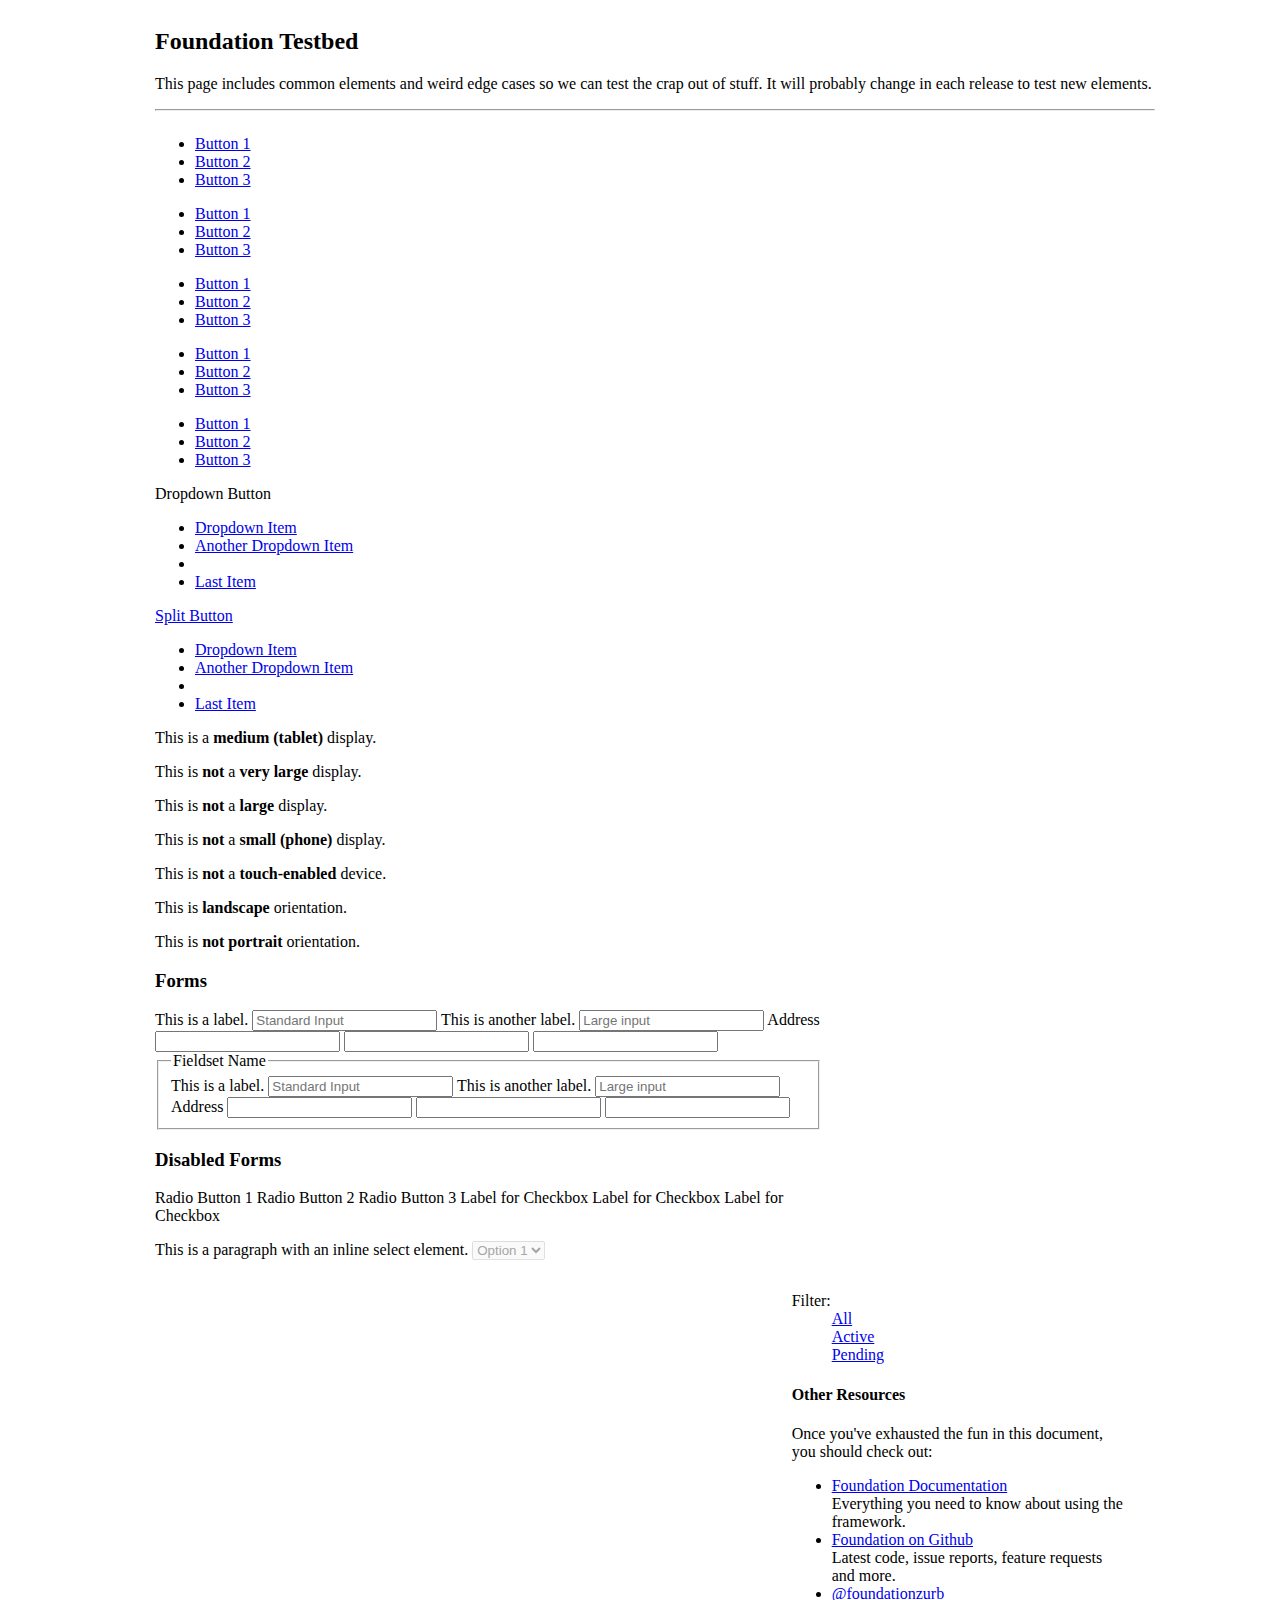
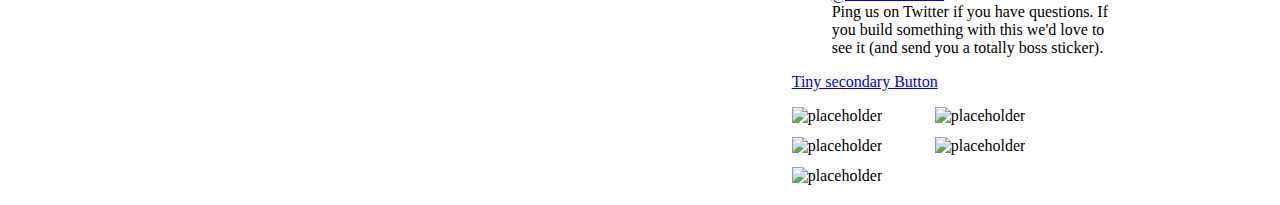
==== test.html @ 693fba08 "Starting on forms rewrite" ====
<!DOCTYPE html>

<!-- paulirish.com/2008/conditional-stylesheets-vs-css-hacks-answer-neither/ -->
<!--[if lt IE 7]> <html class="no-js lt-ie9 lt-ie8 lt-ie7" lang="en"> <![endif]-->
<!--[if IE 7]>    <html class="no-js lt-ie9 lt-ie8" lang="en"> <![endif]-->
<!--[if IE 8]>    <html class="no-js lt-ie9" lang="en"> <![endif]-->
<!--[if gt IE 8]><!--> <html class="no-js" lang="en"> <!--<![endif]-->
<head>
	<meta charset="utf-8" />

	<!-- Set the viewport width to device width for mobile -->
	<meta name="viewport" content="width=device-width" />

	<title>Welcome to Foundation Testing</title>
  
	<!-- Included CSS Files -->
	<!-- Combine and Compress These CSS Files -->
	<link rel="stylesheet" href="css/normalize.css">
	<link rel="stylesheet" href="css/globals.css">
	<link rel="stylesheet" href="css/typography.css">
	<link rel="stylesheet" href="css/grid.css">
	<link rel="stylesheet" href="css/ui.css">
	<link rel="stylesheet" href="css/buttons.css">
	<link rel="stylesheet" href="css/tabs.css">
	<link rel="stylesheet" href="css/navbar.css">
	<link rel="stylesheet" href="css/forms.css">
	<link rel="stylesheet" href="css/orbit.css">
	<link rel="stylesheet" href="css/reveal.css">
	<link rel="stylesheet" href="css/mobile.css">
	<!-- End Combine and Compress These CSS Files -->
	<link rel="stylesheet" href="css/app.css">

	<!--[if lt IE 9]>
		<link rel="stylesheet" href="css/ie.css">
	<![endif]-->

	<script src="js/modernizr.foundation.js"></script>

	<!-- IE Fix for HTML5 Tags -->
	<!--[if lt IE 9]>
		<script src="http://html5shiv.googlecode.com/svn/trunk/html5.js"></script>
	<![endif]-->

	<style type="text/css">
		
		.display-grid .row { background: #eee; margin-bottom: 8px; }
		.display-grid .column, .display-grid .columns { background: #ddd; }
				
	</style>

</head>
<body>

	<!-- container -->
	<div class="container">
	
		<div class="row">
			<div class="twelve columns">
				<h2>Foundation Testbed</h2>
				<p>This page includes common elements and weird edge cases so we can test the crap out of stuff. It will probably change in each release to test new elements.</p>
				<hr />
			</div>
		</div>

		<div class="row">
			<div class="eight columns">
			   
			   <div class="button-bar">
  			  <ul class="button-group">
  			    <li><a href="#" class="secondary button">Button 1</a></li>
  			    <li><a href="#" class="secondary button">Button 2</a></li>
  			    <li><a href="#" class="secondary button">Button 3</a></li>
  			  </ul>

  			  <ul class="button-group">
  			    <li><a href="#" class="secondary button">Button 1</a></li>
  			    <li><a href="#" class="secondary button">Button 2</a></li>
  			    <li><a href="#" class="secondary button">Button 3</a></li>
  			  </ul>
			  </div>
			  
			  <ul class="button-group radius">
			    <li><a href="#" class="button radius">Button 1</a></li>
			    <li><a href="#" class="button radius">Button 2</a></li>
			    <li><a href="#" class="button radius">Button 3</a></li>
			  </ul>
			  
			  <ul class="button-group rounded">
			    <li><a href="#" class="button radius">Button 1</a></li>
			    <li><a href="#" class="button radius">Button 2</a></li>
			    <li><a href="#" class="button radius">Button 3</a></li>
			  </ul>
			  
			  <ul class="button-group even three-up">
			    <li><a href="#" class="small button">Button 1</a></li>
			    <li><a href="#" class="small button">Button 2</a></li>
			    <li><a href="#" class="small button">Button 3</a></li>
			  </ul>
			  
        <div href="#" class="large button dropdown">
  			  Dropdown Button
  			  <span></span>
  			  <ul>
  			    <li><a href="#">Dropdown Item</a></li>
  			    <li><a href="#">Another Dropdown Item</a></li>
  			    <li class="divider"></li>
  			    <li><a href="#">Last Item</a></li>
          </ul>
        </div>
        
        <div href="#" class="large alert button split dropdown">
  			  <a href="#">Split Button</a>
  			  <span></span>
  			  <ul>
  			    <li><a href="#">Dropdown Item</a></li>
  			    <li><a href="#">Another Dropdown Item</a></li>
  			    <li class="divider"></li>
  			    <li><a href="#">Last Item</a></li>
          </ul>
        </div>
			
				<p class="show-for-xlarge">This is a <strong>very large</strong> display.</p>
				<p class="show-for-large">This is a <strong>large</strong> display.</p>
				<p class="show-for-medium">This is a <strong>medium (tablet)</strong> display.</p>
				<p class="show-for-small">This is a <strong>small (phone)</strong> display.</p>
				
				<p class="hide-for-xlarge">This is <strong>not</strong> a <strong>very large</strong> display.</p>
				<p class="hide-for-large">This is <strong>not</strong> a <strong>large</strong> display.</p>
				<p class="hide-for-medium">This is <strong>not</strong> a <strong>medium (tablet)</strong> display.</p>
				<p class="hide-for-small">This is <strong>not</strong> a <strong>small (phone)</strong> display.</p>
				
				<p class="hide-for-touch">This is <strong>not</strong> a <strong>touch-enabled</strong> device.</p>
				<p class="show-for-touch">This is a <strong>touch-enabled</strong> device.</p>
				
				<p class="show-for-landscape">This is <strong>landscape</strong> orientation.</p>
				<p class="hide-for-landscape">This is <strong>not landscape</strong> orientation.</p>
				
				<p class="show-for-portrait">This is <strong>portrait</strong> orientation.</p>
				<p class="hide-for-portrait">This is <strong>not portrait</strong> orientation.</p>
			
				<h3>Forms</h3>
				
				<form>
				  <label>This is a label.</label>
				  <input type="text" placeholder="Standard Input" />
				  
				  <label>This is another label.</label>
				  <input type="text" class="large" placeholder="Large input" />
				  
				  <label>Address</label>
				  <input type="text" class="large" />
				  <input type="text" class="inline medium" /> <input type="text" class="inline small" />
				  
				  <fieldset>
				    
				    <legend>Fieldset Name</legend>
				    
				    <label>This is a label.</label>
  				  <input type="text" placeholder="Standard Input" />
  				  
  				  <label>This is another label.</label>
  				  <input type="text" class="large" placeholder="Large input" />
  				  
  				  <label>Address</label>
  				  <input type="text" class="large" />
  				  <input type="text" class="inline medium" /> <input type="text" class="inline small" />
				    
				  </fieldset>
				
				</form>
				
								
				<h3>Disabled Forms</h3>
				<form class="custom">
										
  				<label for="radio1"><input name="radio1" type="radio" id="radio1" style="display: none; "> Radio Button 1</label>
  				<label for="radio2"><input name="radio1" type="radio" id="radio2" style="display: none; "> Radio Button 2</label>
  				<label for="radio3"><input name="radio1" disabled="DISABLED" type="radio" id="radio3" style="display: none; "> Radio Button 3</label>
  				
					<label for="checkbox1"><input type="checkbox" id="checkbox1" style="display: none; "> Label for Checkbox</label>
					<label for="checkbox2"><input type="checkbox" id="checkbox2" checked="" style="display: none; "> Label for Checkbox</label>
					<label for="checkbox3"><input type="checkbox" disabled="DISABLED" checked="" id="checkbox3" style="display: none; "> Label for Checkbox</label>
					
					<p>This is a paragraph with an inline select element.
						<select disabled="DISABLED">
							<option>Option 1</option>
							<option>Option 2</option>
							<option>Option 3</option>
							<option>Option 4</option>
							<option>Option 5</option>
							<option>Option 6</option>
						</select>
					</p>
				</form>

			</div>

			<div class="four columns">			
				<dl class="sub-nav">
					<dt>Filter:</dt>
					<dd class="active"><a href="#">All</a></dd>
					<dd><a href="#">Active</a></dd>
					<dd><a href="#">Pending</a></dd>
				</dl>

				<h4>Other Resources</h4>
				<p>Once you've exhausted the fun in this document, you should check out:</p>
				<ul class="disc">
					<li><a href="http://foundation.zurb.com/docs">Foundation Documentation</a><br />Everything you need to know about using the framework.</li>
					<li><a href="http://github.com/zurb/foundation">Foundation on Github</a><br />Latest code, issue reports, feature requests and more.</li>
					<li><a href="http://twitter.com/foundationzurb">@foundationzurb</a><br />Ping us on Twitter if you have questions. If you build something with this we'd love to see it (and send you a totally boss sticker).</li>
				</ul>
				
				<p><a href="#" class="tiny secondary button">Tiny secondary Button</a></p>
				
				<ul class="block-grid three-up">
				  <li><img src="http://placehold.it/400x300" alt="placeholder" /></li>
				  <li><img src="http://placehold.it/400x300" alt="placeholder" /></li>
				  <li><img src="http://placehold.it/400x300" alt="placeholder" /></li>
				  <li><img src="http://placehold.it/400x300" alt="placeholder" /></li>
				  <li><img src="http://placehold.it/400x300" alt="placeholder" /></li>
				</ul>
			</div>
		</div>

	</div>
	<!-- container -->
	
	<div id="testModal" class="reveal-modal">
	     <h2>Awesome. I have it.</h2>
	     <p class="lead">Your couch.  It's mine.</p>
	     <form class="nice custom">
			<label>Custom Form Label</label>
			<input type="text" class="input-text expand" placeholder="input.input-text.expand" />
			
			<p>This is a paragraph with an inline select element.
				<select>
					<option>Option 1</option>
					<option>Option 2</option>
					<option>Option 3</option>
					<option>Option 4</option>
					<option>Option 5</option>
					<option>Option 6</option>
					<option>Option 7</option>
				</select>
			</p>
			
			<input type="submit" class="nice primary button" value="Submit Input" />
		</form>
	     <a class="close-reveal-modal">&#215;</a>
	</div>




	<!-- Included JS Files -->
	<script src="js/jquery.min.js"></script>
	<!-- Combine and Compress These JS Files -->
	<script src="js/jquery.reveal.js"></script>
	<script src="js/jquery.orbit-1.4.0.js"></script>
	<script src="js/jquery.customforms.js"></script>
	<script src="js/jquery.placeholder.min.js"></script>
	<script src="js/jquery.tooltips.js"></script>
	<!-- End Combine and Compress These JS Files -->
	<script src="js/app.js"></script>
	
	<script>
	  $('#testModal').bind('reveal:open reveal:opened reveal:close reveal:closed', function (event) {
	    console.log(event);
	  });
	  
	  $('#fireReveal').click(function (event) {
	    event.preventDefault();
	    $('#testModal').reveal();
	  });
	  
	  $('#fireRevealFade').click(function (event) {
	    event.preventDefault();
	    $('#testModal').reveal({animation: 'fade'});
	  });
	  
	  $('#fireRevealNone').click(function (event) {
	    event.preventDefault();
	    $('#testModal').reveal({animation: 'none'});
	  });
	</script>
</body>
</html>
---- css/grid.css ----
@charset "UTF-8";
/* Foundation 3, artfully masterminded by ZURB Core grid.css - Twelve column responsive grid
 Requires: boxsizing.htc for IE7 support
*/
.row { width: 1000px; max-width: 100%; min-width: 768px; margin: 0 auto; }
.row .row { width: auto; max-width: none; min-width: 0; margin: 0 -15px; }

.column, .columns { float: left; min-height: 1px; padding: 0 15px; position: relative; }

[class*="column"] + [class*="column"]:last-child { float: right; }

[class*="column"] + [class*="column"].end { float: left; }

.row .one { width: 8.333%; }

.row .two { width: 16.667%; }

.row .three { width: 25%; }

.row .four { width: 33.333%; }

.row .five { width: 41.667%; }

.row .six { width: 50%; }

.row .seven { width: 58.333%; }

.row .eight { width: 66.667%; }

.row .nine { width: 75%; }

.row .ten { width: 83.333%; }

.row .eleven { width: 91.667%; }

.row .twelve { width: 100%; }

.row .offset-by-one { margin-left: 8.333%; }

.row .offset-by-two { margin-left: 16.667%; }

.row .offset-by-three { margin-left: 25%; }

.row .offset-by-four { margin-left: 33.333%; }

.row .offset-by-five { margin-left: 41.667%; }

.row .offset-by-six { margin-left: 50%; }

.row .offset-by-seven { margin-left: 58.333%; }

.row .offset-by-eight { margin-left: 66.667%; }

.row .offset-by-nine { margin-left: 75%; }

.row .offset-by-ten { margin-left: 83.333%; }

.push-two { left: 16.667%; }

.pull-two { right: 16.667%; }

.push-three { left: 25%; }

.pull-three { right: 25%; }

.push-four { left: 33.333%; }

.pull-four { right: 33.333%; }

.push-five { left: 41.667%; }

.pull-five { right: 41.667%; }

.push-six { left: 50%; }

.pull-six { right: 50%; }

.push-seven { left: 58.333%; }

.pull-seven { right: 58.333%; }

.push-eight { left: 66.667%; }

.pull-eight { right: 66.667%; }

.push-nine { left: 75%; }

.pull-nine { right: 75%; }

.push-ten { left: 83.333%; }

.pull-ten { right: 83.333%; }

.row.centered { float: none; margin: 0 auto; }

img, object, embed { max-width: 100%; height: auto; }

img { -ms-interpolation-mode: bicubic; }

#map_canvas img, .map_canvas img { max-width: none!important; }

/* Nicolas Gallagher's micro clearfix */
.row:before, .row:after, .clearfix:before, .clearfix:after { content: ""; display: table; }

.row:after, .clearfix:after { clear: both; }

.row, .clearfix { zoom: 1; }

/* Mobile */
@media only screen and (max-width: 599px) { body { -webkit-text-size-adjust: none; -ms-text-size-adjust: none; width: 100%; min-width: 0; margin-left: 0; margin-right: 0; padding-left: 0; padding-right: 0; }
  .row { width: auto; min-width: 0; margin-left: 0; margin-right: 0; }
  .column, .columns { width: auto !important; float: none; }
  .column:last-child, .columns:last-child { float: none; }
  [class*="column"] + [class*="column"]:last-child { float: none; }
  .column:before, .columns:before, .column:after, .columns:after { content: ""; display: table; }
  .column:after, .columns:after { clear: both; }
  .no-left-margin { margin-left: 0 !important; }
  .left-auto { left: auto; }
  .right-auto { right: auto; }
  /* Mobile 4-column Grid */
  .row .phone-one, .row .phone-two, .row .phone-three, .row .phone-four { float: left; padding: 0 15px; }
  .row .phone-one:last-child, .row .phone-two:last-child, .row .phone-three:last-child, .row .phone-four:last-child { float: right; }
  .row .phone-one { width: 25% !important; }
  .row .phone-two { width: 50% !important; }
  .row .phone-three { width: 75% !important; }
  .row .phone-four { width: 100% !important; }
  .row .push-one-phone { left: 25%; }
  .row .push-two-phone { left: 50%; }
  .row .push-three-phone { left: 75%; }
  .row .pull-one-phone { right: 25%; }
  .row .pull-two-phone { right: 50%; }
  .row .pull-three-phone { right: 75%; } }
/*  --------------------------------------------------
:: Block grids

These are 2-up, 3-up, 4-up and 5-up ULs, suited
for repeating blocks of content. Add 'mobile' to
them to switch them just like the layout grid
(one item per line) on phones

For IE7/8 compatibility block-grid items need to be
the same height. You can optionally uncomment the
lines below to support arbitrary height, but know
that IE7/8 do not support :nth-child.
-------------------------------------------------- */
.block-grid { display: block; overflow: hidden; padding: 0; }

.block-grid > li { display: block; height: auto; float: left; }

.block-grid.two-up { margin: 0 -15px; }

.block-grid.two-up > li { width: 50%; padding: 0 15px 15px; }

/*  .block-grid.two-up>li:nth-child(2n+1) {clear: left;} */
.block-grid.three-up { margin: 0 -12px; }

.block-grid.three-up > li { width: 33.33%; padding: 0 12px 12px; }

/*  .block-grid.three-up>li:nth-child(3n+1) {clear: left;} */
.block-grid.four-up { margin: 0 -10px; }

.block-grid.four-up > li { width: 25%; padding: 0 10px 10px; }

/*  .block-grid.four-up>li:nth-child(4n+1) {clear: left;} */
.block-grid.five-up { margin: 0 -8px; }

.block-grid.five-up > li { width: 20%; padding: 0 8px 8px; }

/*  .block-grid.five-up>li:nth-child(5n+1) {clear: left;} */
/* Mobile */
@media only screen and (max-width: 599px) { .block-grid.mobile { margin-left: 0; }
  .block-grid.mobile > li { float: none; width: 100%; margin-left: 0; } }
---- css/mobile.css ----
@charset "UTF-8";
/* Foundation 3, artfully masterminded by ZURB Core mobile.css - Styles for mobile devices
 Requires: buttons.css forms.css grid.css tabs.css typography.css ui.css modernizr
*/
/* -------------------------------------------------- :: Typography -------------------------------------------------- */
/* -------------------------------------------------- :: Visibility Affordances
---------------------------------------------------*/
/* Desktop visibility targeting */
.show-for-small, .show-for-medium, .hide-for-large, .show-for-xlarge { display: none !important; }

.hide-for-xlarge, .show-for-large, .hide-for-small, .hide-for-medium { display: block !important; }

/* Very large display targeting */
@media only screen and (max-width: 1441px) { .hide-for-small, .hide-for-medium, .hide-for-large, .show-for-xlarge { display: block !important; }
  .show-for-small, .show-for-medium, .show-for-large, .hide-for-xlarge { display: none !important; } }
/* Modernizr-enabled tablet targeting */
@media only screen and (max-width: 1280px) and (min-width: 600px) { .hide-for-small, .show-for-medium, .hide-for-large, .hide-for-xlarge { display: block !important; }
  .show-for-small, .hide-for-medium, .show-for-large, .show-for-xlarge { display: none !important; } }
/* Small device targeting */
@media only screen and (max-width: 599px) { .show-for-small, .hide-for-medium, .hide-for-large, .hide-for-xlarge { display: block !important; }
  .hide-for-small, .show-for-medium, .show-for-large, .show-for-xlarge { display: none !important; } }
/* Touch-enabled device targeting */
.show-for-touch { display: none !important; }

.hide-for-touch { display: block !important; }

.touch .show-for-touch { display: block !important; }

.touch .hide-for-touch { display: none !important; }

/* Orientation targeting */
.show-for-landscape, .hide-for-portrait { display: block !important; }

.hide-for-landscape, .show-for-portrait { display: none !important; }

@media screen and (orientation: landscape) { .show-for-landscape, .hide-for-portrait { display: block !important; }
  .hide-for-landscape, .show-for-portrait { display: none !important; } }
@media screen and (orientation: portrait) { .show-for-portrait, .hide-for-landscape { display: block !important; }
  .hide-for-portrait, .show-for-landscape { display: none !important; } }
/* Specific overrides for elements that require something other than display: block */
table.show-for-xlarge, table.show-for-large, table.hide-for-small, table.hide-for-medium { display: table !important; }

@media only screen and (max-width: 1280px) and (min-width: 600px) { .touch table.hide-for-xlarge, .touch table.hide-for-large, .touch table.hide-for-small, .touch table.show-for-medium { display: table !important; } }
@media only screen and (max-width: 599px) { table.hide-for-xlarge, table.hide-for-large, table.hide-for-medium, table.show-for-small { display: table !important; } }
/* -------------------------------------------------- :: Forms
---------------------------------------------------*/
@media only screen and (max-width: 599px) { div.form-field input, div.form-field input.small, div.form-field input.medium, div.form-field input.large, div.form-field input.oversize, input.input-text, input.input-text.oversize, textarea, form div.form-field input, form.nice div.form-field input.oversize, form.nice input.input-text, form.nice input.input-text.oversize, form.nice textarea { display: block; width: 100%; padding: 6px 2% 4px; font-size: 18px; font-size: 1.8rem; }
  form div.form-field input, form.nice div.form-field input.oversize, form.nice input.input-text, form.nice input.input-text.oversize, form.nice textarea { -webkit-border-radius: 2px; -moz-border-radius: 2px; border-radius: 2px; }
  form div.form-field.error small, form.nice small.error { padding: 6px 2%; display: block; }
  form div.form-field.error .small + small, form .small + .error, form div.form-field.error .medium + small, form .medium + .error, form div.form-field.error .large + small, form .large + .error, form div.form-field.error .expand + small, form .expand + .error { width: auto; } }
/* -------------------------------------------------- :: UI
---------------------------------------------------*/
/* Buttons */
@media only screen and (max-width: 599px) { .button { display: block; }
  button.button, input[type="submit"].button { width: 100%; padding-left: 0; padding-right: 0; margin-bottom: 5px; } }
/* Tabs */
@media only screen and (max-width: 599px) { dl.tabs.mobile, dl.nice.tabs.mobile { width: auto; margin: 20px -20px 40px; height: auto; }
  dl.tabs.mobile dt, dl.tabs.mobile dd, dl.nice.tabs.mobile dt, dl.nice.tabs.mobile dd { float: none; height: auto; }
  dl.tabs.mobile dd a { display: block; width: auto; height: auto; padding: 18px 20px; line-height: 1; border: solid 0 #ccc; border-width: 1px 0 0; margin: 0; color: #555; background: #eee; font-size: 15px; font-size: 1.5rem; }
  dl.tabs.mobile dd a.active { height: auto; margin: 0; border-width: 1px 0 0; }
  .tabs.mobile { border-bottom: solid 1px #ccc; height: auto; }
  .tabs.mobile dd a { padding: 18px 20px; border: none; border-left: none; border-right: none; border-top: 1px solid #ccc; background: #fff; }
  .tabs.mobile dd a.active { border: none; background: #0593dc; color: #fff; margin: 0; position: static; top: 0; height: auto; }
  .tabs.mobile dd:first-child a.active { margin: 0; }
  dl.contained.mobile, dl.nice.contained.mobile { margin-bottom: 0; }
  dl.contained.tabs.mobile dd a { padding: 18px 20px; }
  dl.tabs.mobile + ul.contained { margin-left: -20px; margin-right: -20px; border-width: 0 0 1px 0; } }
/* Nav Bar */
/* Modernizr-enabled tablet targeting */
@media only screen and (max-width: 1280px) and (min-width: 600px) { .touch .nav-bar li a { font-size: 13px; font-size: 1.3rem; }
  .touch .nav-bar li.has-flyout > a.flyout-toggle { padding: 20px; } }
@media only screen and (max-width: 599px) { .nav-bar { height: auto; }
  .nav-bar > li { float: none; display: block; border-right: none; }
  .nav-bar > li > a.main { text-align: left; border-top: 1px solid #ddd; border-right: none; }
  .nav-bar > li:first-child > a.main { border-top: none; }
  .nav-bar > li.has-flyout > a.flyout-toggle { position: absolute; right: 0; top: 0; padding: 22px; z-index: 2; border-left: 1px dashed #eee; display: block; }
  .nav-bar > li.has-flyout > a.flyout-toggle span { content: ""; width: 0; height: 0; border-left: 4px solid transparent; border-right: 4px solid transparent; border-top: 4px solid #2a85e8; display: block; }
  .nav-bar > li.has-flyout > a.flyout-toggle:hover span { border-top-color: #141414; }
  .flyout { position: relative; width: auto; top: auto; margin-right: -2px; border-width: 1px 1px 0 1px; }
  .flyout.right { float: none; right: auto; left: -1px; }
  .flyout.small, .flyout .flyout.large { width: auto; }
  .flyout p:last-child { margin-bottom: 18px; } }
/* Tooltips */
@media only screen and (max-width: 599px) { .tooltip { font-size: 14px; font-size: 1.4rem; line-height: 1.4; padding: 7px 10px 9px 10px; }
  .tooltip > .nub, .tooltip.top > .nub, .tooltip.left > .nub, .tooltip.right > .nub { border-color: transparent transparent black transparent; border-color: transparent transparent rgba(0, 0, 0, 0.85) transparent; top: -12px; left: 10px; } }
/* Video */
@media only screen and (max-device-width: 800px), only screen and (device-width: 1024px) and (device-height: 600px), only screen and (width: 1280px) and (orientation: landscape), only screen and (device-width: 800px), only screen and (max-width: 767px) { .flex-video { padding-top: 0; } }
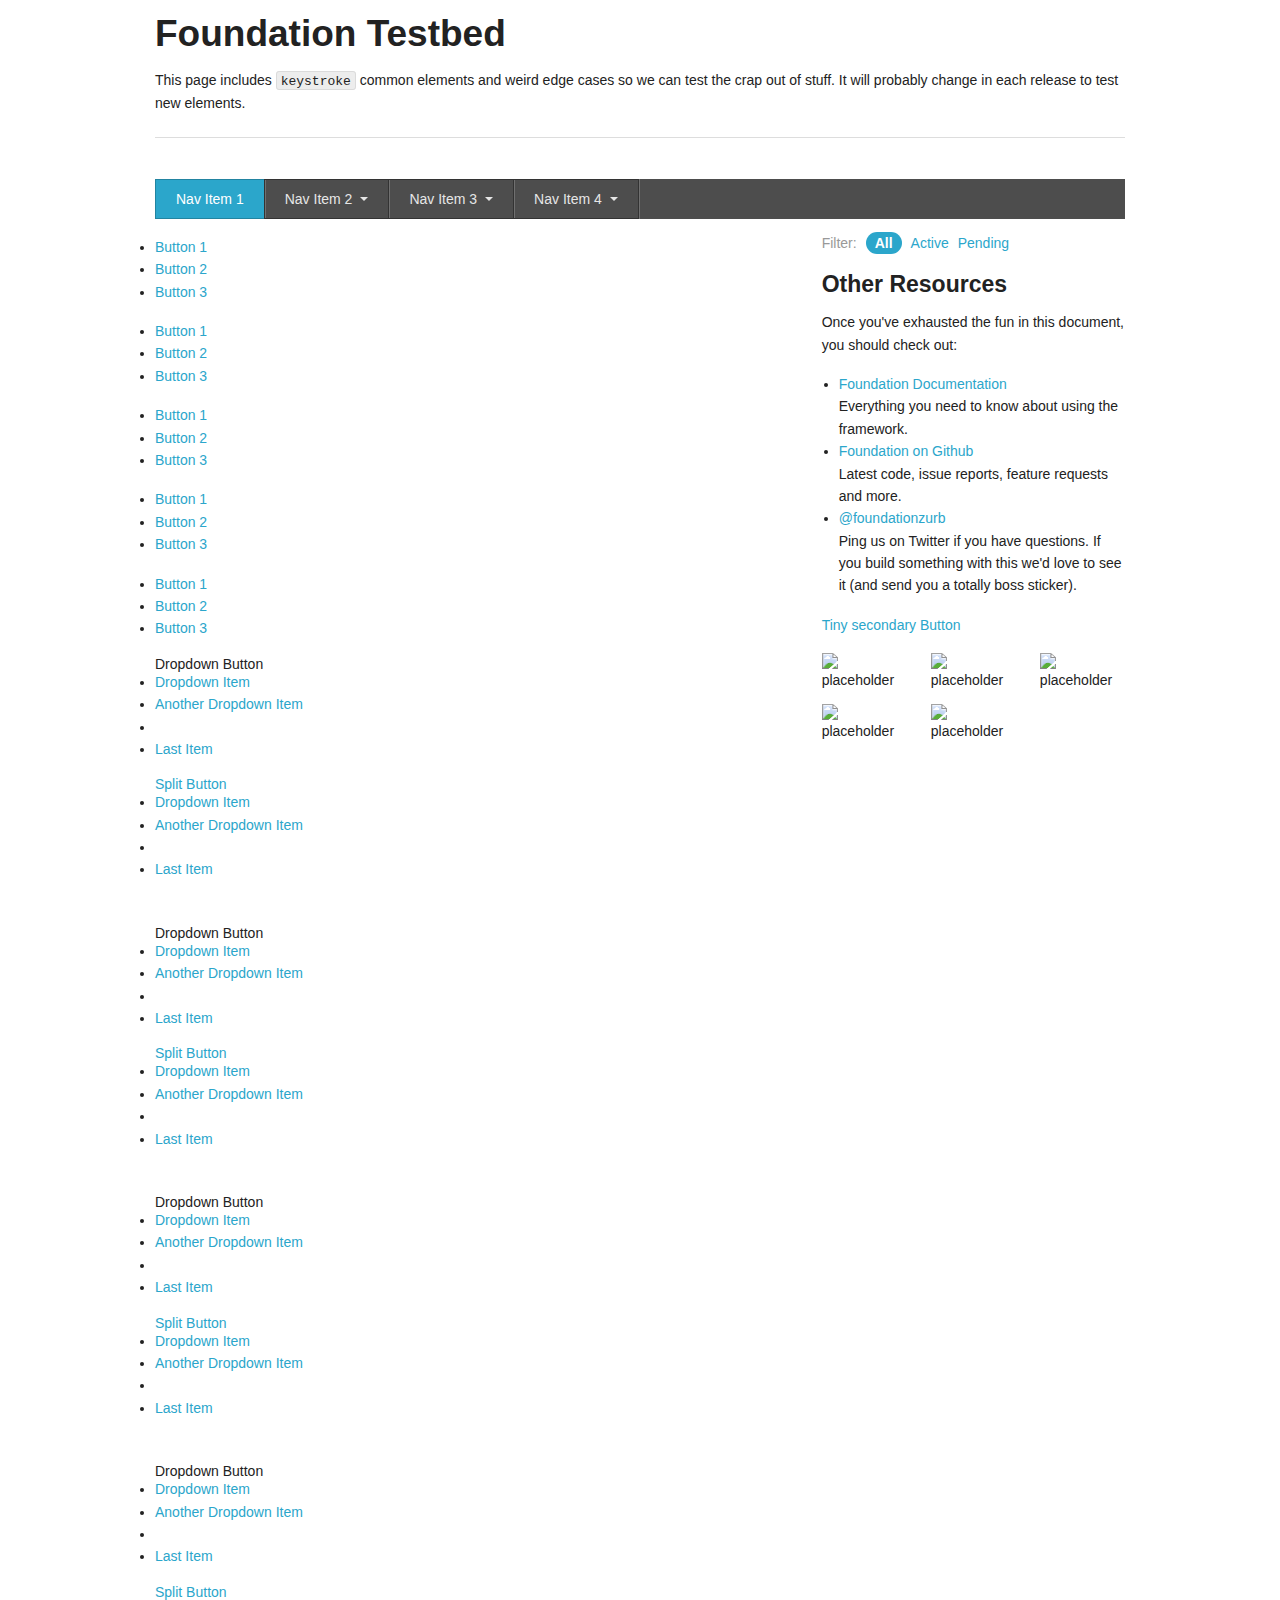
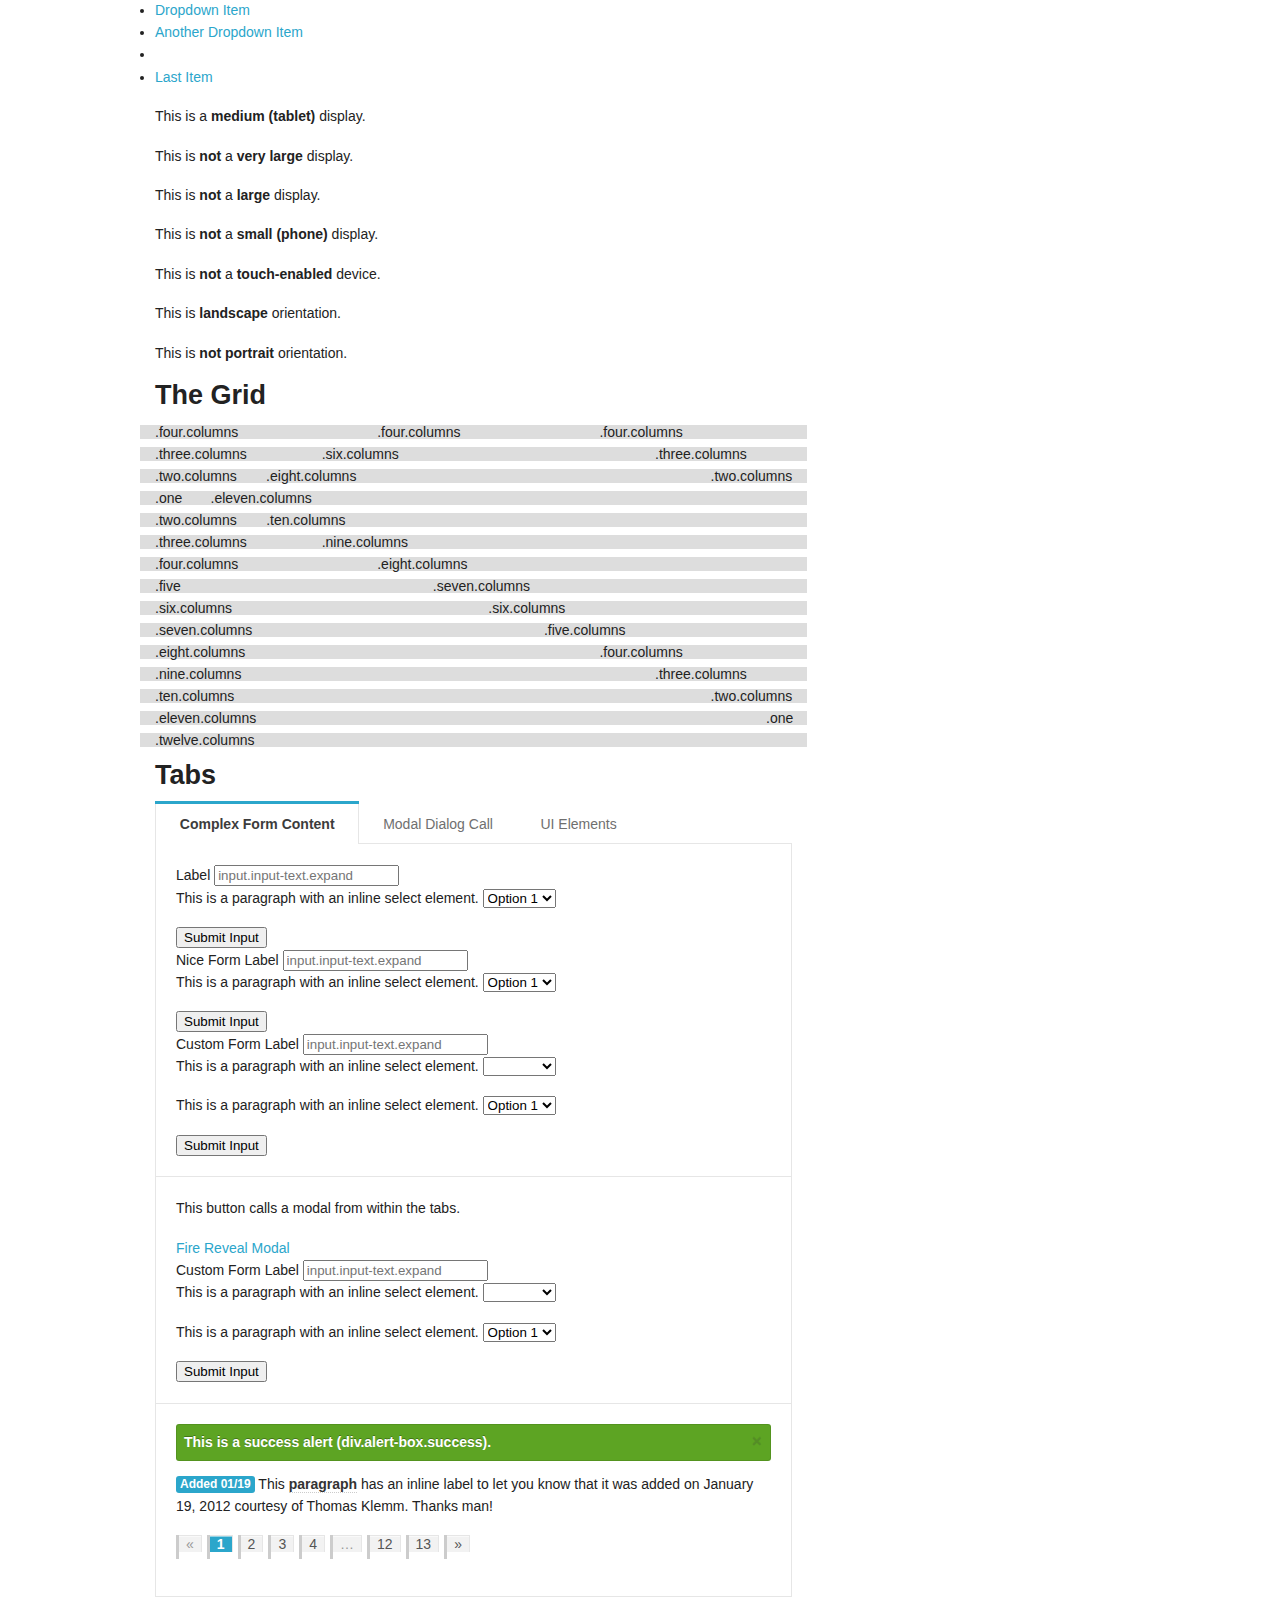
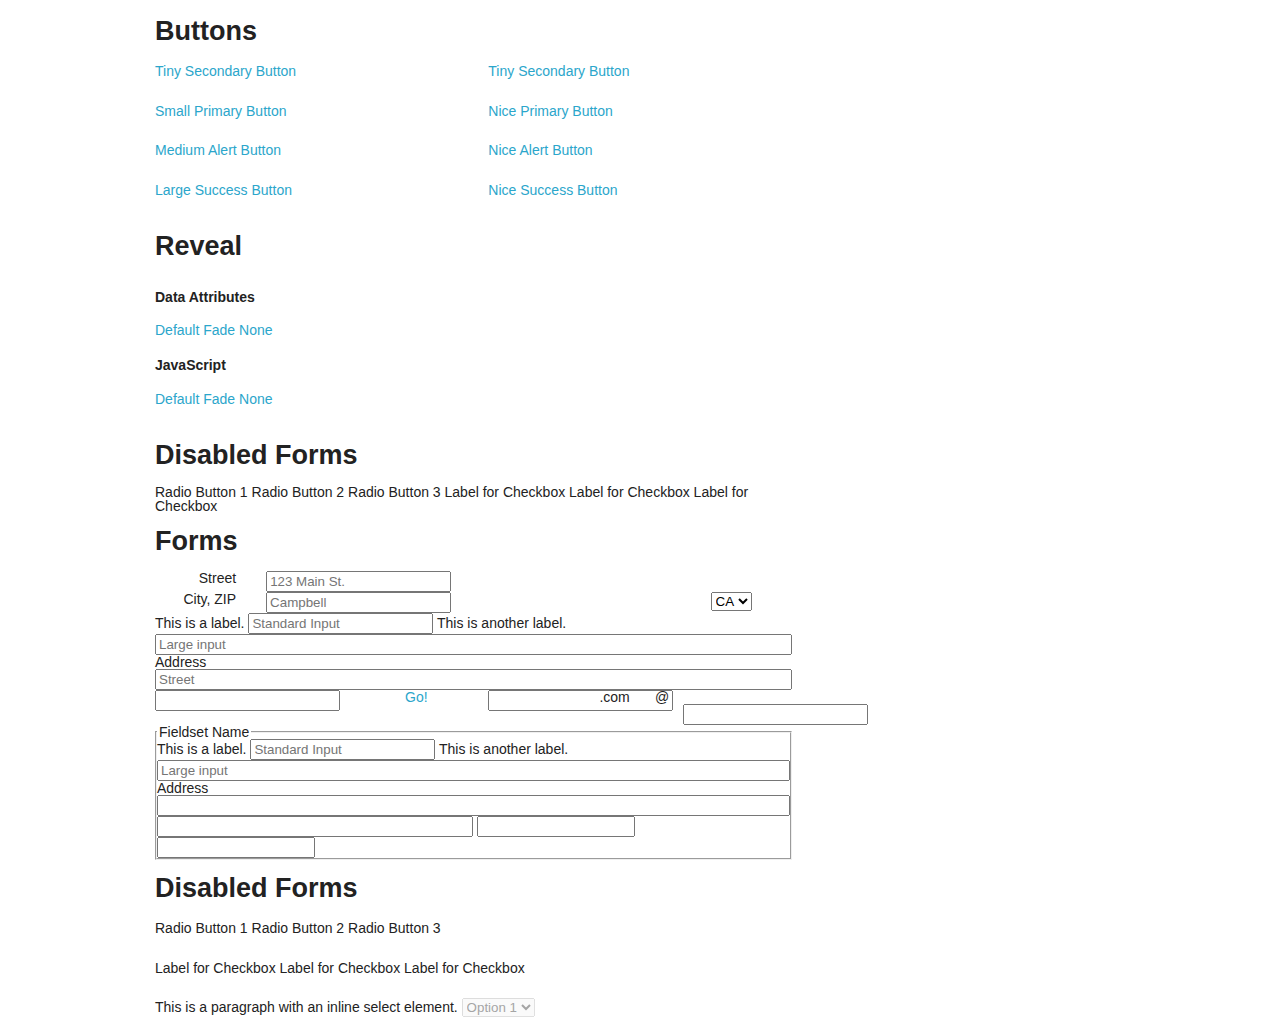
==== commit 8b805406: "added keystroke character style" ====
--- a/test.html
+++ b/test.html
@@ -12,7 +12,7 @@
 	<meta name="viewport" content="width=device-width" />
 
 	<title>Welcome to Foundation Testing</title>
-  
+
 	<!-- Included CSS Files -->
 	<!-- Combine and Compress These CSS Files -->
 	<link rel="stylesheet" href="css/normalize.css">
@@ -42,10 +42,10 @@
 	<![endif]-->
 
 	<style type="text/css">
-		
+
 		.display-grid .row { background: #eee; margin-bottom: 8px; }
 		.display-grid .column, .display-grid .columns { background: #ddd; }
-				
+
 	</style>
 
 </head>
@@ -53,18 +53,78 @@
 
 	<!-- container -->
 	<div class="container">
-	
+
 		<div class="row">
 			<div class="twelve columns">
 				<h2>Foundation Testbed</h2>
-				<p>This page includes common elements and weird edge cases so we can test the crap out of stuff. It will probably change in each release to test new elements.</p>
+				<p>This page includes <span class="keystroke">keystroke</span> common elements and weird edge cases so we can test the crap out of stuff. It will probably change in each release to test new elements.</p>
 				<hr />
 			</div>
 		</div>
 
+    <div class="row">
+      <div class="twelve columns">
+        <ul class="nav-bar">
+          <li class="active"><a href="#" class="main">Nav Item 1</a></li>
+          <li class="has-flyout">
+            <a href="#">Nav Item 2</a>
+            <a href="#" class="flyout-toggle"><span> </span></a>
+            <ul class="flyout">
+              <li><a href="#">Sub Nav Item 1</a></li>
+              <li><a href="#">Sub Nav Item 2</a></li>
+              <li><a href="#">Sub Nav 3</a></li>
+              <li><a href="#">Sub Nav 4</a></li>
+              <li><a href="#">Sub Nav Item 5</a></li>
+            </ul>
+          </li>
+          <li class="has-flyout">
+            <a href="#">Nav Item 3</a>
+            <a href="#" class="flyout-toggle"><span> </span></a>
+            <div class="flyout">
+              <div class="row">
+                <div class="twelve columns">
+                  <h5>Medium Example (400px)</h5>
+                <div class="row">
+                  <div class="six columns">
+                    <p>This is example text. This is example text. This is example text. This is example text. This is example text. This is example text. This is example text. This is example text.</p>
+                  </div>
+                  <div class="six columns">
+                    <p>This is example text. This is example text. This is example text. This is example text. This is example text. This is example text. This is example text. This is example text.</p>
+                  </div>
+                </div>
+              </div>
+            </div>
+          </li>
+          <li class="has-flyout hide-on-tablets">
+            <a href="#">Nav Item 4</a>
+            <a href="#" class="flyout-toggle"><span> </span></a>
+            <div class="flyout large right">
+              <div class="row">
+                <div class="twelve columns">
+                  <h5>Large Example (600px)</h5>
+                <div class="row">
+                  <div class="four columns">
+                    <p>This is example text. This is example text. This is example text. This is example text. This is example text. This is example text. This is example text. This is example text.</p>
+                    <p>This is example text. This is example text. This is example text. This is example text. This is example text. This is example text. This is example text. This is example text.</p>
+                  </div>
+                  <div class="four columns">
+                    <p>This is example text. This is example text. This is example text. This is example text. This is example text. This is example text. This is example text. This is example text.</p>
+                    <p>This is example text. This is example text. This is example text. This is example text. This is example text. This is example text. This is example text. This is example text.</p>
+                  </div>
+                  <div class="four columns">
+                    <img src="http://placehold.it/200x250" />
+                  </div>
+                </div>
+              </div>
+            </div>
+          </li>
+        </ul>
+      </div>
+    </div>
+
 		<div class="row">
 			<div class="eight columns">
-			   
+
 			   <div class="button-bar">
   			  <ul class="button-group">
   			    <li><a href="#" class="secondary button">Button 1</a></li>
@@ -78,28 +138,27 @@
   			    <li><a href="#" class="secondary button">Button 3</a></li>
   			  </ul>
 			  </div>
-			  
+
 			  <ul class="button-group radius">
 			    <li><a href="#" class="button radius">Button 1</a></li>
 			    <li><a href="#" class="button radius">Button 2</a></li>
 			    <li><a href="#" class="button radius">Button 3</a></li>
 			  </ul>
-			  
+
 			  <ul class="button-group rounded">
 			    <li><a href="#" class="button radius">Button 1</a></li>
 			    <li><a href="#" class="button radius">Button 2</a></li>
 			    <li><a href="#" class="button radius">Button 3</a></li>
 			  </ul>
-			  
+
 			  <ul class="button-group even three-up">
 			    <li><a href="#" class="small button">Button 1</a></li>
 			    <li><a href="#" class="small button">Button 2</a></li>
 			    <li><a href="#" class="small button">Button 3</a></li>
 			  </ul>
-			  
+
         <div href="#" class="large button dropdown">
   			  Dropdown Button
-  			  <span></span>
   			  <ul>
   			    <li><a href="#">Dropdown Item</a></li>
   			    <li><a href="#">Another Dropdown Item</a></li>
@@ -107,81 +166,507 @@
   			    <li><a href="#">Last Item</a></li>
           </ul>
         </div>
-        
+
         <div href="#" class="large alert button split dropdown">
   			  <a href="#">Split Button</a>
-  			  <span></span>
-  			  <ul>
+   			  <span></span>
+          <ul>
   			    <li><a href="#">Dropdown Item</a></li>
   			    <li><a href="#">Another Dropdown Item</a></li>
   			    <li class="divider"></li>
   			    <li><a href="#">Last Item</a></li>
           </ul>
         </div>
-			
+        <br><br>
+        <div href="#" class="button dropdown">
+          Dropdown Button
+          <ul>
+            <li><a href="#">Dropdown Item</a></li>
+            <li><a href="#">Another Dropdown Item</a></li>
+            <li class="divider"></li>
+            <li><a href="#">Last Item</a></li>
+          </ul>
+        </div>
+
+        <div href="#" class="alert button split dropdown">
+          <a href="#">Split Button</a>
+          <span></span>
+          <ul>
+            <li><a href="#">Dropdown Item</a></li>
+            <li><a href="#">Another Dropdown Item</a></li>
+            <li class="divider"></li>
+            <li><a href="#">Last Item</a></li>
+          </ul>
+        </div>
+        <br><br>
+        <div href="#" class="small button dropdown">
+          Dropdown Button
+          <ul>
+            <li><a href="#">Dropdown Item</a></li>
+            <li><a href="#">Another Dropdown Item</a></li>
+            <li class="divider"></li>
+            <li><a href="#">Last Item</a></li>
+          </ul>
+        </div>
+
+        <div href="#" class="small alert button split dropdown">
+          <a href="#">Split Button</a>
+          <span></span>
+          <ul>
+            <li><a href="#">Dropdown Item</a></li>
+            <li><a href="#">Another Dropdown Item</a></li>
+            <li class="divider"></li>
+            <li><a href="#">Last Item</a></li>
+          </ul>
+        </div>
+        <br><br>
+        <div href="#" class="tiny button dropdown">
+          Dropdown Button
+          <ul>
+            <li><a href="#">Dropdown Item</a></li>
+            <li><a href="#">Another Dropdown Item</a></li>
+            <li class="divider"></li>
+            <li><a href="#">Last Item</a></li>
+          </ul>
+        </div>
+
+        <div href="#" class="tiny alert button split dropdown">
+          <a href="#">Split Button</a>
+          <span></span>
+          <ul>
+            <li><a href="#">Dropdown Item</a></li>
+            <li><a href="#">Another Dropdown Item</a></li>
+            <li class="divider"></li>
+            <li><a href="#">Last Item</a></li>
+          </ul>
+        </div>
+
 				<p class="show-for-xlarge">This is a <strong>very large</strong> display.</p>
 				<p class="show-for-large">This is a <strong>large</strong> display.</p>
 				<p class="show-for-medium">This is a <strong>medium (tablet)</strong> display.</p>
 				<p class="show-for-small">This is a <strong>small (phone)</strong> display.</p>
-				
+
 				<p class="hide-for-xlarge">This is <strong>not</strong> a <strong>very large</strong> display.</p>
 				<p class="hide-for-large">This is <strong>not</strong> a <strong>large</strong> display.</p>
 				<p class="hide-for-medium">This is <strong>not</strong> a <strong>medium (tablet)</strong> display.</p>
 				<p class="hide-for-small">This is <strong>not</strong> a <strong>small (phone)</strong> display.</p>
-				
+
 				<p class="hide-for-touch">This is <strong>not</strong> a <strong>touch-enabled</strong> device.</p>
 				<p class="show-for-touch">This is a <strong>touch-enabled</strong> device.</p>
-				
+
 				<p class="show-for-landscape">This is <strong>landscape</strong> orientation.</p>
 				<p class="hide-for-landscape">This is <strong>not landscape</strong> orientation.</p>
-				
+
 				<p class="show-for-portrait">This is <strong>portrait</strong> orientation.</p>
 				<p class="hide-for-portrait">This is <strong>not portrait</strong> orientation.</p>
-			
-				<h3>Forms</h3>
-				
+
+				<h3>The Grid</h3>
+
+				<div class="display-grid">
+					<div class="row">
+  					<div class="four columns">
+  						.four.columns
+  					</div>
+  					<div class="four columns">
+  						.four.columns
+  					</div>
+  					<div class="four columns">
+  						.four.columns
+  					</div>
+  				</div>
+  				<div class="row">
+  					<div class="three columns">
+  						.three.columns
+  					</div>
+  					<div class="six columns">
+  						.six.columns
+  					</div>
+  					<div class="three columns">
+  						.three.columns
+  					</div>
+  				</div>
+  				<div class="row">
+  					<div class="two columns">
+  						.two.columns
+  					</div>
+  					<div class="eight columns">
+  						.eight.columns
+  					</div>
+  					<div class="two columns">
+  						.two.columns
+  					</div>
+  				</div>
+  				<div class="row">
+  					<div class="one columns">
+  						.one
+  					</div>
+  					<div class="eleven columns">
+  						.eleven.columns
+  					</div>
+  				</div>
+  				<div class="row">
+  					<div class="two columns">
+  						.two.columns
+  					</div>
+  					<div class="ten columns">
+  						.ten.columns
+  					</div>
+  				</div>
+  				<div class="row">
+  					<div class="three columns">
+  						.three.columns
+  					</div>
+  					<div class="nine columns">
+  						.nine.columns
+  					</div>
+  				</div>
+  				<div class="row">
+  					<div class="four columns">
+  						.four.columns
+  					</div>
+  					<div class="eight columns">
+  						.eight.columns
+  					</div>
+  				</div>
+  				<div class="row">
+  					<div class="five columns">
+  						.five
+  					</div>
+  					<div class="seven columns">
+  						.seven.columns
+  					</div>
+  				</div>
+  				<div class="row">
+  					<div class="six columns">
+  						.six.columns
+  					</div>
+  					<div class="six columns">
+  						.six.columns
+  					</div>
+  				</div>
+  				<div class="row">
+  					<div class="seven columns">
+  						.seven.columns
+  					</div>
+  					<div class="five columns">
+  						.five.columns
+  					</div>
+  				</div>
+  				<div class="row">
+  					<div class="eight columns">
+  						.eight.columns
+  					</div>
+  					<div class="four columns">
+  						.four.columns
+  					</div>
+  				</div>
+  				<div class="row">
+  					<div class="nine columns">
+  						.nine.columns
+  					</div>
+  					<div class="three columns">
+  						.three.columns
+  					</div>
+  				</div>
+  				<div class="row">
+  					<div class="ten columns">
+  						.ten.columns
+  					</div>
+  					<div class="two columns">
+  						.two.columns
+  					</div>
+  				</div>
+  				<div class="row">
+  					<div class="eleven columns">
+  						.eleven.columns
+  					</div>
+  					<div class="one columns">
+  						.one
+  					</div>
+  				</div>
+  				<div class="row">
+  					<div class="twelve columns">
+  						.twelve.columns
+  					</div>
+  				</div>
+				</div>
+
+				<h3>Tabs</h3>
+				<dl class="contained mobile tabs">
+					<dd class="active"><a href="#simple1">Complex Form Content</a></dd>
+					<dd><a href="#simple2">Modal Dialog Call</a></dd>
+					<dd><a href="#simple3">UI Elements</a></dd>
+				</dl>
+
+				<ul class="contained tabs-content">
+					<li class="active" id="simple1Tab">
+						<form>
+							<label>Label</label>
+							<input type="text" class="input-text expand" placeholder="input.input-text.expand" />
+
+							<p>This is a paragraph with an inline select element.
+								<select>
+									<option>Option 1</option>
+								</select>
+							</p>
+
+							<input type="submit" class="primary button" value="Submit Input" />
+						</form>
+
+						<form class="nice">
+							<label>Nice Form Label</label>
+							<input type="text" class="input-text expand" placeholder="input.input-text.expand" />
+
+							<p>This is a paragraph with an inline select element.
+								<select>
+									<option>Option 1</option>
+								</select>
+							</p>
+
+							<input type="submit" class="nice primary button" value="Submit Input" />
+						</form>
+
+						<form class="custom">
+							<label>Custom Form Label</label>
+							<input type="text" class="input-text expand" placeholder="input.input-text.expand" />
+
+							<p>This is a paragraph with an inline select element.
+								<select class="small">
+									<option></option>
+									<option>Option 1</option>
+									<option>Option 2</option>
+									<option>Option 3</option>
+									<option>Option 4</option>
+									<option>Option 5</option>
+									<option>Option 6</option>
+								</select>
+							</p>
+
+							<p>This is a paragraph with an inline select element.
+								<select>
+									<option>Option 1</option>
+									<option>Option 2</option>
+									<option>Option 3</option>
+									<option>Option 4</option>
+									<option>Option 5</option>
+									<option>Option 6</option>
+								</select>
+							</p>
+
+							<input type="submit" class="nice primary button" value="Submit Input" />
+						</form>
+
+					</li>
+					<li id="simple2Tab">
+						<p>This button calls a modal from within the tabs.</p>
+						<a href="#" data-reveal-id="testModal" class="nice primary button">Fire Reveal Modal</a>
+
+						<form class="custom">
+							<label>Custom Form Label</label>
+							<input type="text" class="input-text expand" placeholder="input.input-text.expand" />
+
+							<p>This is a paragraph with an inline select element.
+								<select class="small">
+									<option></option>
+									<option>Option 1</option>
+									<option>Option 2</option>
+									<option>Option 3</option>
+									<option>Option 4</option>
+									<option>Option 5</option>
+									<option>Option 6</option>
+								</select>
+							</p>
+
+							<p>This is a paragraph with an inline select element.
+								<select>
+									<option>Option 1</option>
+									<option>Option 2</option>
+									<option>Option 3</option>
+									<option>Option 4</option>
+									<option>Option 5</option>
+									<option>Option 6</option>
+								</select>
+							</p>
+
+							<input type="submit" class="nice primary button" value="Submit Input" />
+						</form>
+					</li>
+					<li id="simple3Tab">
+						<div class="alert-box success">
+							This is a success alert (div.alert-box.success).
+							<a href="" class="close">&times;</a>
+						</div>
+
+						<p>
+							<span class="primary radius label">Added 01/19</span> This <span class="has-tip bottom" id="interestingTip" data-width="210" title="Some small explanation or tidbit that would live within the tooltip. Should only work for simple text tips.">paragraph</span> has an inline label to let you know that it was added on January 19, 2012 courtesy of Thomas Klemm. Thanks man!
+						</p>
+
+						<ul class="pagination">
+							<li class="unavailable"><a href="">&laquo;</a></li>
+							<li class="current"><a href="">1</a></li>
+							<li><a href="">2</a></li>
+							<li><a href="">3</a></li>
+							<li><a href="">4</a></li>
+							<li class="unavailable"><a href="">&hellip;</a></li>
+							<li><a href="">12</a></li>
+							<li><a href="">13</a></li>
+							<li><a href="">&raquo;</a></li>
+						</ul>
+					</li>
+				</ul>
+
+				<h3>Buttons</h3>
+				<div class="row">
+					<div class="six columns">
+						<p><a href="#" class="tiny secondary button">Tiny Secondary Button</a></p>
+						<p><a href="#" class="small primary button">Small Primary Button</a></p>
+						<p><a href="#" class="alert button">Medium Alert Button</a></p>
+						<p><a href="#" class="large success button">Large Success Button</a></p>
+					</div>
+					<div class="six columns">
+						<p><a href="#" class="nice radius tiny secondary button">Tiny Secondary Button</a></p>
+						<p><a href="#" class="nice radius small primary button">Nice Primary Button</a></p>
+						<p><a href="#" class="nice radius alert button">Nice Alert Button</a></p>
+						<p><a href="#" class="nice radius large success button">Nice Success Button</a></p>
+					</div>
+				</div>
+
+				<h3>Reveal</h3>
+				<div class="row">
+					<div class="six columns">
+					  <h6>Data Attributes</h6>
+						<p>
+						  <a href="#" class="tiny primary button" data-reveal-id="testModal">Default</a>
+						  <a href="#" class="tiny primary button" data-reveal-id="testModal" data-animation="fade">Fade</a>
+						  <a href="#" class="tiny primary button" data-reveal-id="testModal" data-animation="none">None</a>
+						</p>
+						<h6>JavaScript</h6>
+						<p>
+						  <a href="#" id="fireReveal" class="tiny primary button">Default</a>
+						  <a href="#" id="fireRevealFade" class="tiny primary button">Fade</a>
+						  <a href="#" id="fireRevealNone" class="tiny primary button">None</a>
+						</p>
+					</div>
+				</div>
+
+				<h3>Disabled Forms</h3>
+				<form class="custom">
+
+  				<label for="radio1"><input name="radio1" type="radio" id="radio1" style="display: none; "> Radio Button 1</label>
+  				<label for="radio2"><input name="radio1" type="radio" id="radio2" style="display: none; "> Radio Button 2</label>
+  				<label for="radio3"><input name="radio1" disabled="DISABLED" type="radio" id="radio3" style="display: none; "> Radio Button 3</label>
+
+					<label for="checkbox1"><input type="checkbox" id="checkbox1" style="display: none; "> Label for Checkbox</label>
+					<label for="checkbox2"><input type="checkbox" id="checkbox2" checked="" style="display: none; "> Label for Checkbox</label>
+					<label for="checkbox3"><input type="checkbox" disabled="DISABLED" checked="" id="checkbox3" style="display: none; "> Label for Checkbox</label>
+
+			<h3>Forms</h3>
+
+				<form>
+				  <div class="row">
+				    <div class="two columns">
+				      <label class="right">Street</label>
+				    </div>
+				    <div class="ten columns">
+				      <input type="text" placeholder="123 Main St." />
+				    </div>
+				  </div>
+				  <div class="row">
+				    <div class="two columns">
+				      <label class="right">City, ZIP</label>
+				    </div>
+				    <div class="eight columns">
+				      <input type="text" placeholder="Campbell" />
+				    </div>
+				    <div class="two columns">
+				      <select>
+				        <option>CA</option>
+				      </select>
+				    </div>
+				  </div>
+				</form>
+
 				<form>
 				  <label>This is a label.</label>
 				  <input type="text" placeholder="Standard Input" />
-				  
+
 				  <label>This is another label.</label>
-				  <input type="text" class="large" placeholder="Large input" />
-				  
+				  <input type="text" class="twelve" placeholder="Large input" />
+
 				  <label>Address</label>
-				  <input type="text" class="large" />
-				  <input type="text" class="inline medium" /> <input type="text" class="inline small" />
-				  
+				  <input type="text" class="twelve" placeholder="Street" />
+				  <div class="row">
+				    <div class="six columns">
+				      <div class="row collapse">
+				        <div class="nine columns">
+				          <input type="text" />
+				        </div>
+				        <div class="three columns">
+				          <a href="#" class="button postfix">Go!</a>
+				        </div>
+				      </div>
+				    </div>
+				    <div class="three columns">
+				      <div class="row collapse">
+				        <div class="eight columns">
+				          <input type="text" />
+				        </div>
+				        <div class="four columns">
+				          <span class="postfix">.com</span>
+				        </div>
+				      </div>
+				    </div>
+				    <div class="three columns">
+				      <div class="row collapse">
+				        <div class="two columns">
+				          <span class="prefix">@</span>
+				        </div>
+				        <div class="ten columns">
+				          <input type="text" />
+				        </div>
+				      </div>
+				    </div>
+  				</div>
+
 				  <fieldset>
-				    
+
 				    <legend>Fieldset Name</legend>
-				    
+
 				    <label>This is a label.</label>
   				  <input type="text" placeholder="Standard Input" />
-  				  
+
   				  <label>This is another label.</label>
-  				  <input type="text" class="large" placeholder="Large input" />
-  				  
+  				  <input type="text" class="twelve" placeholder="Large input" />
+
   				  <label>Address</label>
-  				  <input type="text" class="large" />
-  				  <input type="text" class="inline medium" /> <input type="text" class="inline small" />
-				    
+  				  <input type="text" class="twelve" />
+  				  <input type="text" class="six" />
+  				  <input type="text" class="three" />
+  				  <input type="text" class="three" />
+
 				  </fieldset>
-				
+
 				</form>
-				
-								
+
+
 				<h3>Disabled Forms</h3>
 				<form class="custom">
-										
-  				<label for="radio1"><input name="radio1" type="radio" id="radio1" style="display: none; "> Radio Button 1</label>
-  				<label for="radio2"><input name="radio1" type="radio" id="radio2" style="display: none; "> Radio Button 2</label>
-  				<label for="radio3"><input name="radio1" disabled="DISABLED" type="radio" id="radio3" style="display: none; "> Radio Button 3</label>
-  				
-					<label for="checkbox1"><input type="checkbox" id="checkbox1" style="display: none; "> Label for Checkbox</label>
-					<label for="checkbox2"><input type="checkbox" id="checkbox2" checked="" style="display: none; "> Label for Checkbox</label>
-					<label for="checkbox3"><input type="checkbox" disabled="DISABLED" checked="" id="checkbox3" style="display: none; "> Label for Checkbox</label>
-					
+					<p>
+    				<label for="radio1"><input name="radio1" type="radio" id="radio1" style="display: none; "> Radio Button 1</label>
+    				<label for="radio2"><input name="radio1" type="radio" id="radio2" style="display: none; "> Radio Button 2</label>
+    				<label for="radio3"><input name="radio1" disabled="DISABLED" type="radio" id="radio3" style="display: none; "> Radio Button 3</label>
+    		  </p>
+
+  				<p>
+    				<label for="checkbox1"><input type="checkbox" id="checkbox1" style="display: none; "> Label for Checkbox</label>
+    				<label for="checkbox2"><input type="checkbox" id="checkbox2" checked="" style="display: none; "> Label for Checkbox</label>
+    				<label for="checkbox3"><input type="checkbox" disabled="DISABLED" checked="" id="checkbox3" style="display: none; "> Label for Checkbox</label>
+					</p>
+
+
+
 					<p>This is a paragraph with an inline select element.
+
 						<select disabled="DISABLED">
 							<option>Option 1</option>
 							<option>Option 2</option>
@@ -195,7 +680,8 @@
 
 			</div>
 
-			<div class="four columns">			
+			<div class="four columns">
+
 				<dl class="sub-nav">
 					<dt>Filter:</dt>
 					<dd class="active"><a href="#">All</a></dd>
@@ -210,9 +696,9 @@
 					<li><a href="http://github.com/zurb/foundation">Foundation on Github</a><br />Latest code, issue reports, feature requests and more.</li>
 					<li><a href="http://twitter.com/foundationzurb">@foundationzurb</a><br />Ping us on Twitter if you have questions. If you build something with this we'd love to see it (and send you a totally boss sticker).</li>
 				</ul>
-				
+
 				<p><a href="#" class="tiny secondary button">Tiny secondary Button</a></p>
-				
+
 				<ul class="block-grid three-up">
 				  <li><img src="http://placehold.it/400x300" alt="placeholder" /></li>
 				  <li><img src="http://placehold.it/400x300" alt="placeholder" /></li>
@@ -225,32 +711,32 @@
 
 	</div>
 	<!-- container -->
-	
-	<div id="testModal" class="reveal-modal">
-	     <h2>Awesome. I have it.</h2>
-	     <p class="lead">Your couch.  It's mine.</p>
-	     <form class="nice custom">
-			<label>Custom Form Label</label>
-			<input type="text" class="input-text expand" placeholder="input.input-text.expand" />
-			
-			<p>This is a paragraph with an inline select element.
-				<select>
-					<option>Option 1</option>
-					<option>Option 2</option>
-					<option>Option 3</option>
-					<option>Option 4</option>
-					<option>Option 5</option>
-					<option>Option 6</option>
-					<option>Option 7</option>
-				</select>
-			</p>
-			
-			<input type="submit" class="nice primary button" value="Submit Input" />
-		</form>
-	     <a class="close-reveal-modal">&#215;</a>
-	</div>
-
-
+
+
+
+  <div id="testModal" class="reveal-modal expand">
+       <h2>Awesome. I have it.</h2>
+       <p class="lead">Your couch.  It's mine.</p>
+       <form class="nice custom">
+      <label>Custom Form Label</label>
+      <input type="text" class="expand" placeholder="input.expand" />
+
+      <p>This is a paragraph with an inline select element.
+        <select>
+          <option>Option 1</option>
+          <option>Option 2</option>
+          <option>Option 3</option>
+          <option>Option 4</option>
+          <option>Option 5</option>
+          <option>Option 6</option>
+          <option>Option 7</option>
+        </select>
+      </p>
+
+      <input type="submit" class="nice primary button" value="Submit Input" />
+    </form>
+    <a class="close-reveal-modal">&#215;</a>
+  </div>
 
 
 	<!-- Included JS Files -->
@@ -263,26 +749,26 @@
 	<script src="js/jquery.tooltips.js"></script>
 	<!-- End Combine and Compress These JS Files -->
 	<script src="js/app.js"></script>
-	
+
 	<script>
 	  $('#testModal').bind('reveal:open reveal:opened reveal:close reveal:closed', function (event) {
 	    console.log(event);
 	  });
-	  
+
 	  $('#fireReveal').click(function (event) {
 	    event.preventDefault();
 	    $('#testModal').reveal();
 	  });
-	  
+
 	  $('#fireRevealFade').click(function (event) {
 	    event.preventDefault();
 	    $('#testModal').reveal({animation: 'fade'});
 	  });
-	  
+
 	  $('#fireRevealNone').click(function (event) {
 	    event.preventDefault();
 	    $('#testModal').reveal({animation: 'none'});
 	  });
 	</script>
 </body>
-</html>+</html>
--- a/css/globals.css
+++ b/css/globals.css
@@ -0,0 +1,44 @@
+@charset "UTF-8";
+/*                                              */
+/* Requires:                                    */
+/*  -normalize.css                              */
+/*  -box-sizing.htc                             */
+/*                                              */
+/* Global Reset & Standards ---------------------- */
+* { -webkit-box-sizing: border-box; -moz-box-sizing: border-box; box-sizing: border-box; *behavior: url(/foundation/boxsizing.htc); }
+
+html { font-size: 62.5%; }
+
+body { background: white; font-family: "Helvetica Neue", "HelveticaNeue", Helvetica, Arial, "Lucida Grande", sans-serif; font-size: 14px; font-size: 1.4rem; line-height: 1; color: #222222; position: relative; -webkit-font-smoothing: antialiased; }
+
+/* Links ---------------------- */
+a { color: #2ba6cb; text-decoration: none; line-height: inherit; }
+
+a:hover { color: #2795b6; }
+
+a:focus { color: #2ba6cb; outline: none; }
+
+p a, p a:visited { line-height: inherit; }
+
+/* Misc ---------------------- */
+.left { float: left; }
+
+.right { float: right; }
+
+.text-left { text-align: left; }
+
+.text-right { text-align: right; }
+
+.text-center { text-align: center; }
+
+.hide { display: none; }
+
+.highlight { background: #ffff99; }
+
+#googlemap img, object, embed { max-width: none; }
+
+#map_canvas embed { max-width: none; }
+
+#map_canvas img { max-width: none; }
+
+#map_canvas object { max-width: none; }
--- a/css/typography.css
+++ b/css/typography.css
@@ -0,0 +1,86 @@
+@charset "UTF-8";
+body, div, dl, dt, dd, ul, ol, li, h1, h2, h3, h4, h5, h6, pre, form, fieldset, p, blockquote, th, td { margin: 0; padding: 0; }
+
+p { font-size: 14px; line-height: 1.6; margin-bottom: 17px; }
+p.lead { font-size: 17.5px; line-height: 1.6; margin-bottom: 17px; }
+p img.left, p img { margin: 17px; margin-left: 0; }
+p img.right { margin: 17px; margin-right: 0; }
+
+aside p { font-size: 13px; line-height: 1.35; font-style: italic; }
+
+h1, h2, h3, h4, h5, h6 { text-rendering: optimizeLegibility; line-height: 1.1; margin-bottom: 14px; margin-top: 14px; }
+h1 small, h2 small, h3 small, h4 small, h5 small, h6 small { font-size: 60%; color: #888; line-height: 0; }
+
+h1 { font-size: 44px; }
+
+h2 { font-size: 37px; }
+
+h3 { font-size: 27px; }
+
+h4 { font-size: 23px; }
+
+h5 { font-size: 17px; }
+
+h6 { font-size: 14px; }
+
+hr { border: solid #ddd; border-width: 1px 0 0; clear: both; margin: 22px 0 21px; height: 0; }
+
+.subheader { line-height: 1.3; color: #777; font-weight: 300; margin-bottom: 17px; }
+
+em, i { font-style: italic; line-height: inherit; }
+
+strong, b { font-weight: bold; line-height: inherit; }
+
+small { font-size: 60%; line-height: inherit; }
+
+code { font-weight: bold; background: #ffff99; }
+
+/* Lists */
+ul, ol { font-size: 14px; line-height: 1.6; margin-bottom: 17px; list-style-position: outside; }
+
+ul.square, ul.circle, ul.disc { margin-left: 17px; }
+
+ul.square { list-style-type: square; }
+
+ul.circle { list-style-type: circle; }
+
+ul.disc { list-style-type: disc; }
+
+ul.large li { line-height: 21px; }
+
+/*  Blockquotes  */
+blockquote, blockquote p { line-height: 1.5; color: #777; }
+
+blockquote { margin: 0 0 17px; padding: 9px 20px 0 19px; border-left: 1px solid #ddd; }
+
+blockquote cite { display: block; font-size: 13px; color: #555; }
+
+blockquote cite:before { content: "\2014 \0020"; }
+
+blockquote cite a, blockquote cite a:visited { color: #555; }
+
+abbr, acronym { text-transform: uppercase; font-size: 90%; color: #222; border-bottom: 1px solid #ddd; cursor: help; }
+
+abbr { text-transform: none; }
+
+/* Print styles.  Inlined to avoid required HTTP connection: www.phpied.com/delay-loading-your-print-css/ Credit to Paul Irish and HTML5 Boilerplate (html5boilerplate.com)
+*/
+.print-only { display: none !important; }
+
+@media print { * { background: transparent !important; color: black !important; box-shadow: none !important; text-shadow: none !important; filter: none !important; -ms-filter: none !important; }
+  /* Black prints faster: h5bp.com/s */
+  a, a:visited { text-decoration: underline; }
+  a[href]:after { content: " (" attr(href) ")"; }
+  abbr[title]:after { content: " (" attr(title) ")"; }
+  .ir a:after, a[href^="javascript:"]:after, a[href^="#"]:after { content: ""; }
+  /* Don't show links for images, or javascript/internal links */
+  pre, blockquote { border: 1px solid #999; page-break-inside: avoid; }
+  thead { display: table-header-group; }
+  /* h5bp.com/t */
+  tr, img { page-break-inside: avoid; }
+  img { max-width: 100% !important; }
+  @page { margin: 0.5cm; }
+  p, h2, h3 { orphans: 3; widows: 3; }
+  h2, h3 { page-break-after: avoid; }
+  .hide-on-print { display: none !important; }
+  .print-only { display: block !important; } }
--- a/css/ui.css
+++ b/css/ui.css
@@ -0,0 +1,147 @@
+@charset "UTF-8";
+/* Foundation 3, artfully masterminded by ZURB Core ui.css
+ Requires: globals.css
+*/
+/* Table of Contents
+
+:: Alerts
+:: Labels
+:: Tooltips
+:: Panels
+:: Side Nav
+:: Sub Nav
+:: Pagination
+:: Breadcrumbs
+:: Lists
+:: Link Lists
+:: Keystroke Chars
+:: Video
+:: Tables
+:: Microformats
+
+*/
+/* Alerts */
+div.alert-box { display: block; padding: 6px 7px 7px; font-weight: bold; font-size: 14px; color: white; background-color: #2ba6cb; border: 1px solid rgba(0, 0, 0, 0.1); margin-bottom: 12px; -webkit-border-radius: 3px; -moz-border-radius: 3px; -ms-border-radius: 3px; -o-border-radius: 3px; border-radius: 3px; text-shadow: 0 -1px rgba(0, 0, 0, 0.3); position: relative; }
+div.alert-box.success { background-color: #5da423; color: #fff; text-shadow: 0 -1px rgba(0, 0, 0, 0.3); }
+div.alert-box.alert { background-color: #c60f13; color: #fff; text-shadow: 0 -1px rgba(0, 0, 0, 0.3); }
+div.alert-box.secondary { background-color: #e9e9e9; color: #505050; text-shadow: 0 1px rgba(255, 255, 255, 0.3); }
+div.alert-box a.close { color: #333; position: absolute; right: 4px; top: -1px; font-size: 17px; opacity: 0.2; padding: 4px; }
+div.alert-box a.close:hover, div.alert-box a.close:focus { opacity: 0.4; }
+
+/* Labels */
+.label { padding: 1px 4px 2px; font-size: 12px; font-weight: bold; text-align: center; text-decoration: none; line-height: 1; white-space: nowrap; display: inline; position: relative; bottom: 1px; color: #fff; background: #2ba6cb; }
+.label.radius { -webkit-border-radius: 3px; -moz-border-radius: 3px; -ms-border-radius: 3px; -o-border-radius: 3px; border-radius: 3px; }
+.label.round { padding: 1px 7px 2px; -webkit-border-radius: 1000px; -moz-border-radius: 1000px; -ms-border-radius: 1000px; -o-border-radius: 1000px; border-radius: 1000px; }
+.label.alert { background-color: #c60f13; }
+.label.success { background-color: #5da423; }
+.label.secondary { background-color: #e9e9e9; color: #505050; }
+
+/* Tooltips */
+.has-tip { border-bottom: dotted 1px #ccc; cursor: help; font-weight: bold; color: #333; }
+.has-tip:hover { border-bottom: dotted 1px #0593dc; color: #0192dd; }
+.has-tip.tip-left, .has-tip.tip-right { float: none !important; }
+
+.tooltip { display: none; background: black; background: rgba(0, 0, 0, 0.8); position: absolute; color: #fff; font-weight: bold; font-size: 12px; font-size: 1.2rem; padding: 5px; z-index: 999; -webkit-border-radius: 4px; -moz-border-radius: 4px; border-radius: 4px; line-height: normal; }
+.tooltip > .nub { display: block; width: 0; height: 0; border: solid 5px; border-color: transparent transparent black transparent; border-color: transparent transparent rgba(0, 0, 0, 0.8) transparent; position: absolute; top: -10px; left: 10px; }
+.tooltip.tip-override > .nub { border-color: transparent transparent black transparent !important; border-color: transparent transparent rgba(0, 0, 0, 0.8) transparent !important; top: -10px !important; }
+.tooltip.tip-top > .nub { border-color: black transparent transparent transparent; border-color: rgba(0, 0, 0, 0.8) transparent transparent transparent; top: auto; bottom: -10px; }
+.tooltip.tip-left, .tooltip.tip-right { float: none !important; }
+.tooltip.tip-left > .nub { border-color: transparent transparent transparent black; border-color: transparent transparent transparent rgba(0, 0, 0, 0.8); right: -10px; left: auto; }
+.tooltip.tip-right > .nub { border-color: transparent black transparent transparent; border-color: transparent rgba(0, 0, 0, 0.8) transparent transparent; right: auto; left: -10px; }
+.tooltip.noradius { -webkit-border-radius: 0; -moz-border-radius: 0; -ms-border-radius: 0; -o-border-radius: 0; border-radius: 0; }
+.tooltip.opened { color: #0192DD !important; border-bottom: dotted 1px #0593DC !important; }
+
+.tap-to-close { display: block; font-size: 10px; font-size: 1rem; color: #888; font-weight: normal; }
+
+/* Panels */
+div.panel { background: #f2f2f2; border: solid 1px #e6e6e6; margin: 0 0 22px 0; padding: 20px; }
+div.panel *:first-child { margin-top: 0; }
+div.panel *:last-child { margin-bottom: 0; }
+div.panel.callout { background: #2ba6cb; color: #fff; border-color: #2284a1; -webkit-box-shadow: inset 0px 1px 0px rgba(255, 255, 255, 0.5); -moz-box-shadow: inset 0px 1px 0px rgba(255, 255, 255, 0.5); box-shadow: inset 0px 1px 0px rgba(255, 255, 255, 0.5); }
+div.panel.callout a { color: #fff; }
+div.panel.callout .button { background: white; border: none; color: #2ba6cb; text-shadow: none; }
+div.panel.callout .button:hover { background: rgba(255, 255, 255, 0.8); }
+div.panel.radius { -webkit-border-radius: 3px; -moz-border-radius: 3px; -ms-border-radius: 3px; -o-border-radius: 3px; border-radius: 3px; }
+
+/* Side Nav */
+ul.side-nav { display: block; list-style: none; margin: 0; padding: 17px 0; }
+ul.side-nav li { display: block; list-style: none; margin: 0 0 7px 0; }
+ul.side-nav li a { display: block; }
+ul.side-nav li.active a { color: #4d4d4d; font-weight: bold; }
+
+/* Sub Navs http://www.zurb.com/article/292/how-to-create-simple-and-effective-sub-na */
+dl.sub-nav { display: block; width: auto; overflow: hidden; margin: -4px 0 18px -9px; padding-top: 4px; }
+dl.sub-nav dt, dl.sub-nav dd { float: left; display: inline; margin-left: 9px; margin-bottom: 4px; }
+dl.sub-nav dt { color: #999; font-weight: normal; }
+dl.sub-nav dd a { text-decoration: none; -webkit-border-radius: 1000px; -moz-border-radius: 1000px; -ms-border-radius: 1000px; -o-border-radius: 1000px; border-radius: 1000px; }
+dl.sub-nav dd.active a { font-weight: bold; background: #2ba6cb; color: #fff; padding: 3px 9px; cursor: default; }
+
+/* Pagination */
+ul.pagination { display: block; height: 24px; margin-left: -5px; }
+ul.pagination li { float: left; display: block; height: 24px; color: #999; font-size: 14px; margin-left: 5px; }
+ul.pagination li a { display: block; padding: 1px 7px 1px; color: #555; }
+ul.pagination li:hover a, ul.pagination li a:focus { background: #e6e6e6; }
+ul.pagination li.unavailable a { cursor: default; color: #999; }
+ul.pagination li.unavailable:hover a, ul.pagination li.unavailable a:focus { background: transparent; }
+ul.pagination li.current a { background: #2ba6cb; color: white; font-weight: bold; cursor: default; }
+ul.pagination li.current a:hover { background: #2ba6cb; }
+
+/* Breadcrumbs */
+ul.breadcrumbs { display: block; background: #f6f6f6; padding: 6px 10px 7px; border: 1px solid #e9e9e9; -webkit-border-radius: 2px; -moz-border-radius: 2px; -ms-border-radius: 2px; -o-border-radius: 2px; border-radius: 2px; overflow: hidden; }
+ul.breadcrumbs li { margin: 0; padding: 0 12px 0 0; float: left; list-style: none; }
+ul.breadcrumbs li a, ul.breadcrumbs li span { text-transform: uppercase; font-size: 11px; font-size: 1.1rem; padding-left: 12px; }
+ul.breadcrumbs li:first-child a, ul.breadcrumbs li:first-child span { padding-left: 0; }
+ul.breadcrumbs li:before { content: "/"; color: #aaa; }
+ul.breadcrumbs li:first-child:before { content: " "; }
+ul.breadcrumbs li.current a { cursor: default; color: #333; }
+ul.breadcrumbs li:hover a, ul.breadcrumbs li a:focus { text-decoration: underline; }
+ul.breadcrumbs li.current:hover a, ul.breadcrumbs li.current a:focus { text-decoration: none; }
+ul.breadcrumbs li.unavailable a { color: #999; }
+ul.breadcrumbs li.unavailable:hover a, ul.breadcrumbs li.unavailable a:focus { text-decoration: none; color: #999; cursor: default; }
+
+/* Lists */
+ul.nice, ol.nice { list-style: none; margin: 0; }
+ul.nice li, ol.nice li { padding-left: 13px; position: relative; }
+ul.nice li span.bullet, ul.nice li span.number, ol.nice li span.bullet, ol.nice li span.number { position: absolute; left: 0; top: 0; color: #ccc; }
+
+/* Link List */
+ul.link-list { margin: 0 0 17px -22px; padding: 0; list-style: none; overflow: hidden; }
+ul.link-list li { list-style: none; float: left; margin-left: 22px; display: block; }
+ul.link-list li a { display: block; }
+
+/* Keystroke Characters */
+span.keystroke { font-family: "Consolas", "Menlo", "Courier", monospace; font-size: 13px; padding: 2px 4px 0px; white-space: nowrap; margin: 0; background: #ededed; border: solid 1px #dbdbdb; -webkit-border-radius: 3px; -moz-border-radius: 3px; -ms-border-radius: 3px; -o-border-radius: 3px; border-radius: 3px; }
+
+/* Video - Mad props to http://www.alistapart.com/articles/creating-intrinsic-ratios-for-video/ */
+.flex-video { position: relative; padding-top: 25px; padding-bottom: 67.5%; height: 0; margin-bottom: 16px; overflow: hidden; }
+.flex-video.widescreen { padding-bottom: 57.25%; }
+.flex-video.vimeo { padding-top: 0; }
+.flex-video iframe, .flex-video object, .flex-video embed { position: absolute; top: 0; left: 0; width: 100%; height: 100%; }
+
+/* Tables
+-------------------------------------------------- */
+table { background: #fff; -moz-border-radius: 3px; -webkit-border-radius: 3px; border-radius: 3px; margin: 0 0 18px; border: 1px solid #ddd; }
+
+table thead, table tfoot { background: #f5f5f5; }
+
+table thead tr th, table tfoot tr th, table tbody tr td, table tr td, table tfoot tr td { font-size: 12px; font-size: 1.2rem; line-height: 18px; text-align: left; }
+
+table thead tr th, table tfoot tr td { padding: 8px 10px 9px; font-size: 14px; font-size: 1.4rem; font-weight: bold; color: #222; }
+
+table thead tr th:first-child, table tfoot tr td:first-child { border-left: none; }
+
+table thead tr th:last-child, table tfoot tr td:last-child { border-right: none; }
+
+table tbody tr.even, table tbody tr.alt { background: #f9f9f9; }
+
+table tbody tr:nth-child(even) { background: #f9f9f9; }
+
+table tbody tr td { color: #333; padding: 9px 10px; vertical-align: top; border: none; }
+
+/* Microformats */
+ul.vcard { display: inline-block; margin: 0 0 12px 0; border: 1px solid #ddd; padding: 10px; }
+ul.vcard li { margin: 0; display: block; }
+ul.vcard li.fn { font-weight: bold; font-size: 15px; font-size: 1.5rem; }
+
+p.vevent span.summary { font-weight: bold; }
+p.vevent abbr { cursor: default; text-decoration: none; font-weight: bold; border: none; padding: 0 1px; }
--- a/css/tabs.css
+++ b/css/tabs.css
@@ -0,0 +1,37 @@
+@charset "UTF-8";
+/*                                              */
+/* Requires:                                    */
+/*  -globals.css                                */
+/*  -app.js                                     */
+/*                                              */
+/* Tabs ---------------------- */
+dl.tabs { border-bottom: solid 1px #e6e6e6; display: block; height: 40px; padding: 0; margin-bottom: 20px; }
+dl.tabs.contained { margin-bottom: 0; }
+dl.tabs dt { color: #b3b3b3; cursor: default; display: block; float: left; font-size: 12px; height: 40px; line-height: 40px; padding: 0 9px 0 20px; width: auto; text-transform: uppercase; }
+dl.tabs dt:first-child { padding: 0 9px 0 0; }
+dl.tabs dd { display: block; float: left; padding: 0; margin: 0; }
+dl.tabs dd a { color: #6f6f6f; display: block; font-size: 14px; height: 40px; line-height: 40px; padding: 0px 23.8px; }
+dl.tabs dd.active { border-top: 3px solid #2ba6cb; margin-top: -3px; }
+dl.tabs dd.active a { color: #3c3c3c; background: #fff; border-left: 1px solid #e6e6e6; border-right: 1px solid #e6e6e6; font-weight: bold; }
+dl.tabs dd:first-child { margin-left: 0; }
+dl.tabs.vertical { height: auto; border-bottom: 1px solid #e6e6e6; }
+dl.tabs.vertical dt, dl.tabs.vertical dd { float: none; height: auto; }
+dl.tabs.vertical dd { border-left: 3px solid #cccccc; }
+dl.tabs.vertical dd a { background: #f2f2f2; border: none; border: 1px solid #e6e6e6; border-width: 1px 1px 0 0; color: #555; display: block; font-size: 14px; height: auto; line-height: 1; padding: 15px 20px; -webkit-box-shadow: 0 1px 0 rgba(255, 255, 255, 0.5) inset; -moz-box-shadow: 0 1px 0 rgba(255, 255, 255, 0.5) inset; box-shadow: 0 1px 0 rgba(255, 255, 255, 0.5) inset; }
+dl.tabs.vertical dd.active { border-top: none; border-left: 4px solid #1a1a1a; }
+dl.tabs.vertical dd.active a { background: #4d4d4d; border: none; color: #fff; height: auto; margin: 0; position: static; top: 0; -webkit-box-shadow: 0 0 0; -moz-box-shadow: 0 0 0; box-shadow: 0 0 0; }
+dl.tabs.vertical dd:first-child a.active { margin: 0; }
+dl.tabs.two-up dt a, dl.tabs.two-up dd a, dl.tabs.three-up dt a, dl.tabs.three-up dd a, dl.tabs.four-up dt a, dl.tabs.four-up dd a, dl.tabs.five-up dt a, dl.tabs.five-up dd a { padding: 0 17px; text-align: center; overflow: hidden; }
+dl.tabs.two-up dt, dl.tabs.two-up dd { width: 50%; }
+dl.tabs.three-up dt, dl.tabs.three-up dd { width: 33.33%; }
+dl.tabs.four-up dt, dl.tabs.four-up dd { width: 25%; }
+dl.tabs.five-up dt, dl.tabs.five-up dd { width: 20%; }
+
+ul.tabs-content { display: block; margin: 0 0 20px; padding: 0; }
+ul.tabs-content > li { display: none; }
+ul.tabs-content > li.active { display: block; }
+ul.tabs-content.contained { padding: 0; }
+ul.tabs-content.contained > li { border: solid 0 #e6e6e6; border-width: 0 1px 1px 1px; padding: 20px; }
+ul.tabs-content.contained.vertical > li { border-width: 1px 1px 1px 1px; }
+
+.no-js ul.tabs-content > li { display: block; }
--- a/css/navbar.css
+++ b/css/navbar.css
@@ -0,0 +1,37 @@
+@charset "UTF-8";
+/* Foundation 3, artfully masterminded by ZURB Core navbar.css - Relatively simple nav bars with single level dropdowns
+ Requires: globals.css
+*/
+.nav-bar { height: 40px; background: #4d4d4d; margin-top: 20px; padding: 0; }
+.nav-bar > li { float: left; display: block; position: relative; padding: 0; margin: 0; border: 1px solid #333333; border-right: none; line-height: 38px; -webkit-box-shadow: 1px 0 0 rgba(255, 255, 255, 0.2) inset; -moz-box-shadow: 1px 0 0 rgba(255, 255, 255, 0.2) inset; box-shadow: 1px 0 0 rgba(255, 255, 255, 0.2) inset; }
+.nav-bar > li:first-child { -webkit-box-shadow: 0 0 0; -moz-box-shadow: 0 0 0; box-shadow: 0 0 0; }
+.nav-bar > li:last-child { border-right: solid 1px #333333; -webkit-box-shadow: 1px 0 0 rgba(255, 255, 255, 0.2) inset, 1px 0 0 rgba(255, 255, 255, 0.2); -moz-box-shadow: 1px 0 0 rgba(255, 255, 255, 0.2) inset, 1px 0 0 rgba(255, 255, 255, 0.2); box-shadow: 1px 0 0 rgba(255, 255, 255, 0.2) inset, 1px 0 0 rgba(255, 255, 255, 0.2); }
+.nav-bar > li.active { background: #2ba6cb; border-color: #2284a1; }
+.nav-bar > li.active a { color: white; cursor: default; }
+.nav-bar > li.active:hover { background: #2ba6cb; cursor: default; }
+.nav-bar > li:hover { background: #333333; }
+.nav-bar > li a { color: #e6e6e6; }
+.nav-bar > li ul { margin-bottom: 0; }
+.nav-bar > li .flyout { display: none; }
+.nav-bar > li.has-flyout > a:first-child { padding-right: 36px; position: relative; }
+.nav-bar > li.has-flyout > a:first-child:after { content: ""; display: block; width: 0; height: 0; border: solid 4px; border-color: #e6e6e6 transparent transparent transparent; position: absolute; right: 20px; top: 17px; }
+.nav-bar > li > a:first-child { position: relative; padding: 0 20px; display: block; text-decoration: none; font-size: 14px; }
+.nav-bar > li > input { margin: 0 10px; }
+.nav-bar.vertical { height: auto; margin-top: 0; }
+.nav-bar.vertical > li { float: none; border-bottom: none; }
+.nav-bar.vertical > li.has-flyout > a:first-child:after { content: ""; display: block; width: 0; height: 0; border: solid 4px; border-color: transparent transparent transparent #e6e6e6; }
+.nav-bar.vertical > li .flyout { left: 100%; top: -1px; }
+.nav-bar.vertical > li .flyout.right { left: auto; right: 100%; }
+
+.flyout { background: #f2f2f2; padding: 20px; margin: 0; border: 1px solid #d9d9d9; position: absolute; top: 39px; left: -1px; width: 250px; z-index: 40; -webkit-box-shadow: 0 1px 5px rgba(0, 0, 0, 0.1); -moz-box-shadow: 0 1px 5px rgba(0, 0, 0, 0.1); box-shadow: 0 1px 5px rgba(0, 0, 0, 0.1); /* remove margin on any first-child element */ /* remove margin on last element */ }
+.flyout p { line-height: 1.2; font-size: 13px; }
+.flyout *:first-child { margin-top: 0; }
+.flyout *:last-child { margin-bottom: 0; }
+.flyout.small { width: 166.667px; }
+.flyout.large { width: 437.5px; }
+.flyout.right { left: auto; right: 0; }
+
+ul.flyout, li ul { padding: 0; list-style: none; }
+ul.flyout li, li ul li { border-left: solid 3px #CCC; }
+ul.flyout li a, li ul li a { background: #f2f2f2; border: 1px solid #e6e6e6; border-width: 1px 1px 0 0; color: #555; display: block; font-size: 14px; height: auto; line-height: 1; padding: 15px 20px; -webkit-box-shadow: 0 1px 0 rgba(255, 255, 255, 0.5) inset; -moz-box-shadow: 0 1px 0 rgba(255, 255, 255, 0.5) inset; box-shadow: 0 1px 0 rgba(255, 255, 255, 0.5) inset; }
+ul.flyout li a:hover, li ul li a:hover { background: #ebebeb; color: #333; }
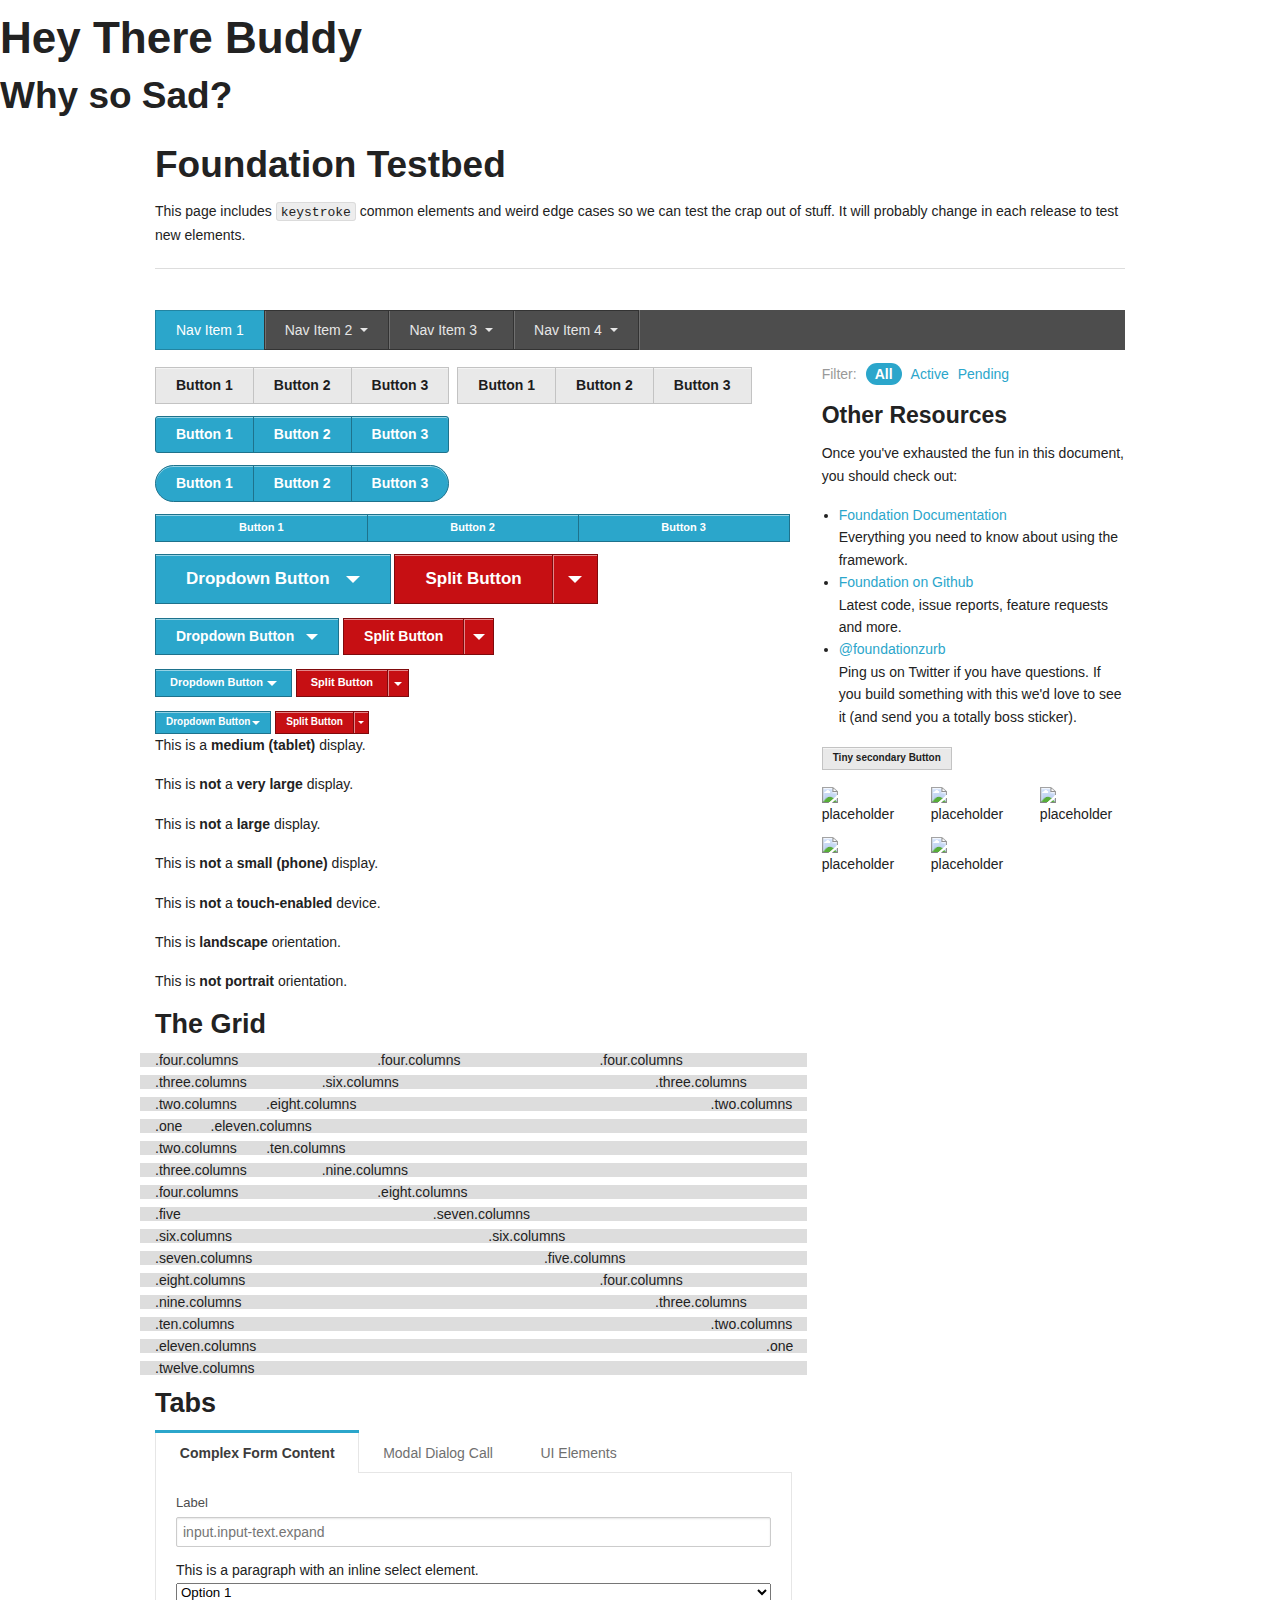
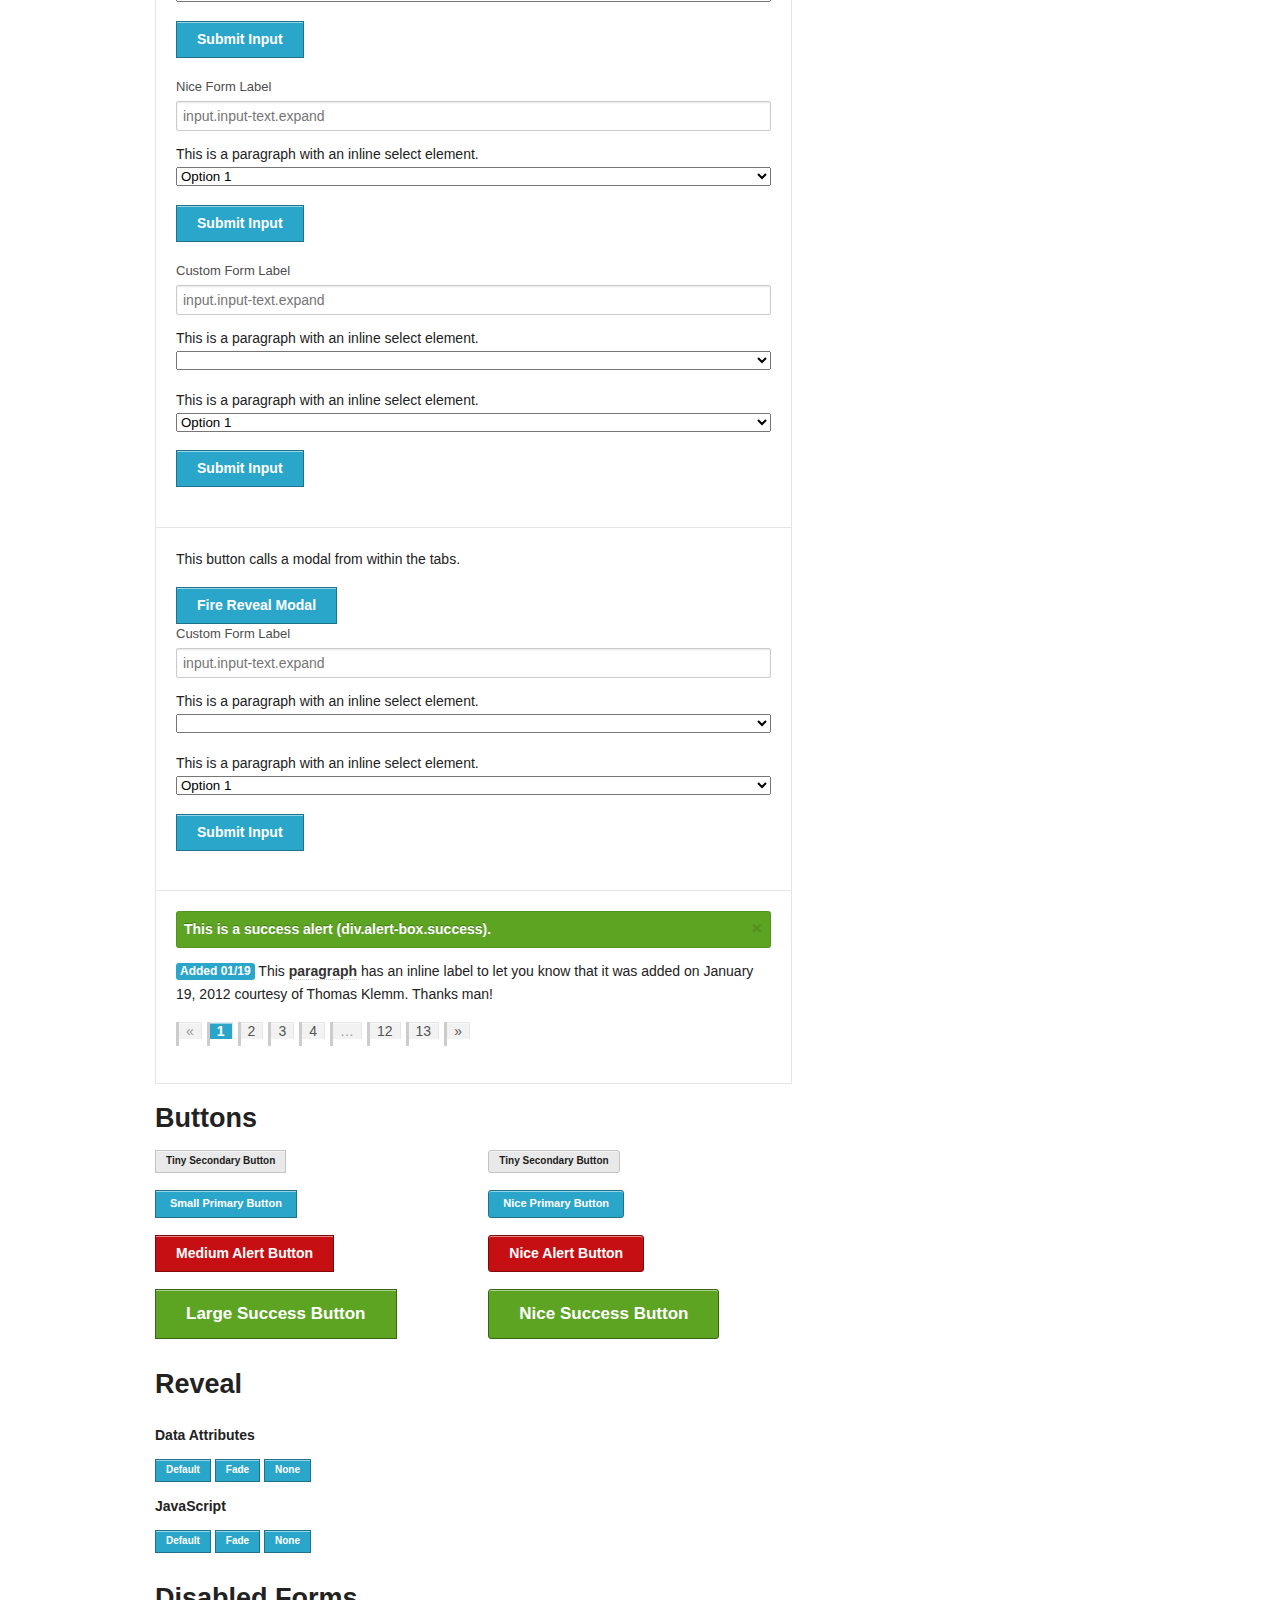
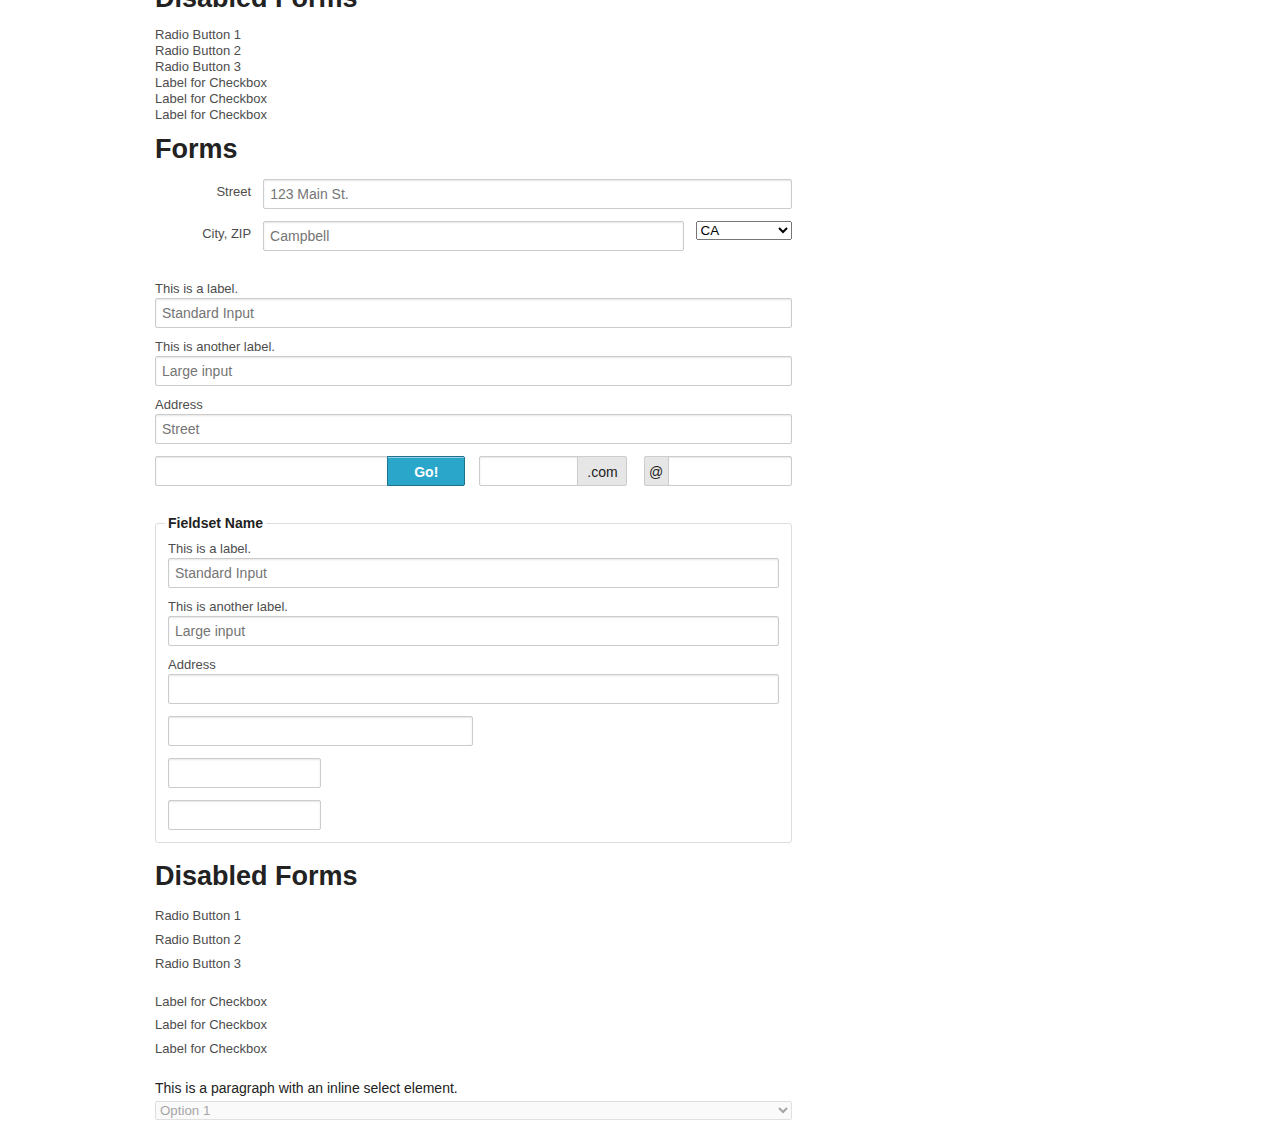
==== commit 8db9c205: "added semantic mobile grid mixins and offet mixins for regular grid" ====
--- a/test.html
+++ b/test.html
@@ -50,6 +50,11 @@
 
 </head>
 <body>
+
+  <header>
+    <h1>Hey There Buddy</h1>
+    <h2>Why so Sad?</h2>
+  </header>
 
 	<!-- container -->
 	<div class="container">
@@ -392,13 +397,13 @@
 				</div>
 
 				<h3>Tabs</h3>
-				<dl class="contained mobile tabs">
+				<dl class="pill tabs contained">
 					<dd class="active"><a href="#simple1">Complex Form Content</a></dd>
 					<dd><a href="#simple2">Modal Dialog Call</a></dd>
 					<dd><a href="#simple3">UI Elements</a></dd>
 				</dl>
 
-				<ul class="contained tabs-content">
+				<ul class="tabs-content contained">
 					<li class="active" id="simple1Tab">
 						<form>
 							<label>Label</label>
--- a/css/grid.css
+++ b/css/grid.css
@@ -1,11 +1,14 @@
 @charset "UTF-8";
-/* Foundation 3, artfully masterminded by ZURB Core grid.css - Twelve column responsive grid
- Requires: boxsizing.htc for IE7 support
-*/
+/* Enter the Grid */
+/* ------------------------------ */
 .row { width: 1000px; max-width: 100%; min-width: 768px; margin: 0 auto; }
 .row .row { width: auto; max-width: none; min-width: 0; margin: 0 -15px; }
+.row.collapse .column, .row.collapse .columns { padding: 0; }
+.row .row { width: auto; max-width: none; min-width: 0; margin: 0 -15px; }
+.row .row.collapse { margin: 0; }
 
 .column, .columns { float: left; min-height: 1px; padding: 0 15px; position: relative; }
+.column.centered, .columns.centered { float: none; margin: 0 auto; }
 
 [class*="column"] + [class*="column"]:last-child { float: right; }
 
@@ -91,8 +94,6 @@
 
 .pull-ten { right: 83.333%; }
 
-.row.centered { float: none; margin: 0 auto; }
-
 img, object, embed { max-width: 100%; height: auto; }
 
 img { -ms-interpolation-mode: bicubic; }
@@ -107,29 +108,31 @@
 .row, .clearfix { zoom: 1; }
 
 /* Mobile */
-@media only screen and (max-width: 599px) { body { -webkit-text-size-adjust: none; -ms-text-size-adjust: none; width: 100%; min-width: 0; margin-left: 0; margin-right: 0; padding-left: 0; padding-right: 0; }
+@media only screen and (max-width: 768px) { body { -webkit-text-size-adjust: none; -ms-text-size-adjust: none; width: 100%; min-width: 0; margin-left: 0; margin-right: 0; padding-left: 0; padding-right: 0; }
   .row { width: auto; min-width: 0; margin-left: 0; margin-right: 0; }
   .column, .columns { width: auto !important; float: none; }
   .column:last-child, .columns:last-child { float: none; }
   [class*="column"] + [class*="column"]:last-child { float: none; }
   .column:before, .columns:before, .column:after, .columns:after { content: ""; display: table; }
   .column:after, .columns:after { clear: both; }
-  .no-left-margin { margin-left: 0 !important; }
-  .left-auto { left: auto; }
-  .right-auto { right: auto; }
+  .offset-by-one, .offset-by-two, .offset-by-three, .offset-by-four, .offset-by-five, .offset-by-six, .offset-by-seven, .offset-by-eight, .offset-by-nine, .offset-by-ten { margin-left: 0 !important; }
+  .push-two, .push-three, .push-four, .push-five, .push-six, .push-seven, .push-eight, .push-nine, .push-ten { left: auto; }
+  .pull-two, .pull-three, .pull-four, .pull-five, .pull-six, .pull-seven, .pull-eight, .pull-nine, .pull-ten { right: auto; }
   /* Mobile 4-column Grid */
-  .row .phone-one, .row .phone-two, .row .phone-three, .row .phone-four { float: left; padding: 0 15px; }
-  .row .phone-one:last-child, .row .phone-two:last-child, .row .phone-three:last-child, .row .phone-four:last-child { float: right; }
-  .row .phone-one { width: 25% !important; }
-  .row .phone-two { width: 50% !important; }
-  .row .phone-three { width: 75% !important; }
-  .row .phone-four { width: 100% !important; }
-  .row .push-one-phone { left: 25%; }
-  .row .push-two-phone { left: 50%; }
-  .row .push-three-phone { left: 75%; }
-  .row .pull-one-phone { right: 25%; }
-  .row .pull-two-phone { right: 50%; }
-  .row .pull-three-phone { right: 75%; } }
+  .row .mobile-one { width: 25%; float: left; padding: 0 15px; }
+  .row .mobile-one:last-child { float: right; }
+  .row .mobile-two { width: 50%; float: left; padding: 0 15px; }
+  .row .mobile-two:last-child { float: right; }
+  .row .mobile-three { width: 75%; float: left; padding: 0 15px; }
+  .row .mobile-three:last-child { float: right; }
+  .row .mobile-four { width: 100%; float: left; padding: 0 15px; }
+  .row .mobile-four:last-child { float: right; }
+  .push-one-mobile { left: 25%; }
+  .pull-one-mobile { right: 25%; }
+  .push-two-mobile { left: 50%; }
+  .pull-two-mobile { right: 50%; }
+  .push-three-mobile { left: 75%; }
+  .pull-three-mobile { right: 75%; } }
 /*  --------------------------------------------------
 :: Block grids
 
@@ -144,7 +147,6 @@
 that IE7/8 do not support :nth-child.
 -------------------------------------------------- */
 .block-grid { display: block; overflow: hidden; padding: 0; }
-
 .block-grid > li { display: block; height: auto; float: left; }
 
 .block-grid.two-up { margin: 0 -15px; }
@@ -168,5 +170,5 @@
 
 /*  .block-grid.five-up>li:nth-child(5n+1) {clear: left;} */
 /* Mobile */
-@media only screen and (max-width: 599px) { .block-grid.mobile { margin-left: 0; }
+@media only screen and (max-width: 768px) { .block-grid.mobile { margin-left: 0; }
   .block-grid.mobile > li { float: none; width: 100%; margin-left: 0; } }
--- a/css/buttons.css
+++ b/css/buttons.css
@@ -0,0 +1,105 @@
+@charset "UTF-8";
+/*                                              */
+/* Requires:                                    */
+/*  -globals  .css                              */
+/*                                              */
+/* Normal Buttons ---------------------- */
+.button { width: auto; background: #2ba6cb; border: 1px solid #1e728c; -webkit-box-shadow: 0 1px 0 rgba(255, 255, 255, 0.5) inset; -moz-box-shadow: 0 1px 0 rgba(255, 255, 255, 0.5) inset; box-shadow: 0 1px 0 rgba(255, 255, 255, 0.5) inset; color: white; cursor: pointer; display: inline-block; font-family: "Helvetica Neue", "HelveticaNeue", Helvetica, Arial, "Lucida Grande", sans-serif; font-size: 14px; font-weight: bold; line-height: 1; margin: 0; outline: none; padding: 10px 20px 11px; position: relative; text-align: center; text-decoration: none; -webkit-transition: background-color 0.15s ease-in-out; -moz-transition: background-color 0.15s ease-in-out; -o-transition: background-color 0.15s ease-in-out; transition: background-color 0.15s ease-in-out; /* Hovers */ /* Sizes */ /* Colors */ /* Radii */ /* Layout */ /* Disabled ---------- */ }
+.button:hover { color: white; background-color: #2284a1; }
+.button:active { -webkit-box-shadow: 0 1px 0 rgba(0, 0, 0, 0.2) inset; -moz-box-shadow: 0 1px 0 rgba(0, 0, 0, 0.2) inset; box-shadow: 0 1px 0 rgba(0, 0, 0, 0.2) inset; }
+.button:focus { -webkit-box-shadow: 0 0 4px #2ba6cb, 0 1px 0 rgba(255, 255, 255, 0.5) inset; -moz-box-shadow: 0 0 4px #2ba6cb, 0 1px 0 rgba(255, 255, 255, 0.5) inset; box-shadow: 0 0 4px #2ba6cb, 0 1px 0 rgba(255, 255, 255, 0.5) inset; color: white; }
+.button.large { font-size: 17px; padding: 15px 30px 16px; }
+.button.medium { font-size: 14px; }
+.button.small { font-size: 11px; padding: 7px 14px 8px; }
+.button.tiny { font-size: 10px; padding: 5px 10px 6px; }
+.button.expand { width: 100%; text-align: center; }
+.button.primary { background-color: #2ba6cb; border: 1px solid #1e728c; }
+.button.primary:hover { background-color: #2284a1; }
+.button.primary:focus { -webkit-box-shadow: 0 0 4px #2ba6cb, 0 1px 0 rgba(255, 255, 255, 0.5) inset; -moz-box-shadow: 0 0 4px #2ba6cb, 0 1px 0 rgba(255, 255, 255, 0.5) inset; box-shadow: 0 0 4px #2ba6cb, 0 1px 0 rgba(255, 255, 255, 0.5) inset; }
+.button.success { background-color: #5da423; border: 1px solid #396516; }
+.button.success:hover { background-color: #457a1a; }
+.button.success:focus { -webkit-box-shadow: 0 0 5px #5da423, 0 1px 0 rgba(255, 255, 255, 0.5) inset; -moz-box-shadow: 0 0 5px #5da423, 0 1px 0 rgba(255, 255, 255, 0.5) inset; box-shadow: 0 0 5px #5da423, 0 1px 0 rgba(255, 255, 255, 0.5) inset; }
+.button.alert { background-color: #c60f13; border: 1px solid #7f0a0c; }
+.button.alert:hover { background-color: #970b0e; }
+.button.alert:focus { -webkit-box-shadow: 0 0 4px #c60f13, 0 1px 0 rgba(255, 255, 255, 0.5) inset; -moz-box-shadow: 0 0 4px #c60f13, 0 1px 0 rgba(255, 255, 255, 0.5) inset; box-shadow: 0 0 4px #c60f13, 0 1px 0 rgba(255, 255, 255, 0.5) inset; }
+.button.secondary { background-color: #e9e9e9; color: #1d1d1d; border: 1px solid #c3c3c3; }
+.button.secondary:hover { background-color: #d0d0d0; }
+.button.secondary:focus { -webkit-box-shadow: 0 0 5px #e9e9e9, 0 1px 0 rgba(255, 255, 255, 0.5) inset; -moz-box-shadow: 0 0 5px #e9e9e9, 0 1px 0 rgba(255, 255, 255, 0.5) inset; box-shadow: 0 0 5px #e9e9e9, 0 1px 0 rgba(255, 255, 255, 0.5) inset; }
+.button.radius { -webkit-border-radius: 3px; -moz-border-radius: 3px; -ms-border-radius: 3px; -o-border-radius: 3px; border-radius: 3px; }
+.button.round { -webkit-border-radius: 1000px; -moz-border-radius: 1000px; -ms-border-radius: 1000px; -o-border-radius: 1000px; border-radius: 1000px; }
+.button.full-width { width: 100%; text-align: center; padding-left: 0 !important; padding-right: !important; }
+.button.left-align { text-align: left; text-indent: 12px; }
+.button.disabled, .button[disabled] { opacity: 0.6; cursor: default; background: #2ba6cb; -webkit-box-shadow: none; -moz-box-shadow: none; box-shadow: none; }
+
+/* Don't use native buttons on iOS */
+input[type=submit].button, button.button { -webkit-appearance: none; }
+
+/* Correct FF button padding */
+@-moz-document url-prefix("http://") { button::-moz-focus-inner, input[type="reset"]::-moz-focus-inner, input[type="button"]::-moz-focus-inner, input[type="submit"]::-moz-focus-inner, input[type="file"] > input[type="button"]::-moz-focus-inner { border: none; padding: 0; }
+  input[type=submit].tiny.button { padding: 5px 14px 7px; }
+  input[type=submit].small.button { padding: 7px 20px 8px; }
+  input[type=submit].medium.button { padding: 8px 34px 9px; }
+  input[type=submit].large.button { padding: 9px 48px 10px; } }
+
+/* Buttons with Dropdowns ---------------------- */
+.button.dropdown { position: relative; padding-right: 44px; /* Sizes */ /* Triangles */ /* Flyout List */ /* Split Dropdown Buttons */ }
+.button.dropdown.large { padding-right: 60px; }
+.button.dropdown.small { padding-right: 28px; }
+.button.dropdown.tiny { padding-right: 20px; }
+.button.dropdown:after { content: ""; display: block; width: 0; height: 0; border: solid 6px; border-color: white transparent transparent transparent; position: absolute; top: 50%; right: 20px; margin-top: -2px; }
+.button.dropdown.large:after { content: ""; display: block; width: 0; height: 0; border: solid 7px; border-color: white transparent transparent transparent; margin-top: -3px; right: 30px; }
+.button.dropdown.small:after { content: ""; display: block; width: 0; height: 0; border: solid 5px; border-color: white transparent transparent transparent; margin-top: -2px; right: 14px; }
+.button.dropdown.tiny:after { content: ""; display: block; width: 0; height: 0; border: solid 4px; border-color: white transparent transparent transparent; margin-top: -1px; right: 10px; }
+.button.dropdown > ul { -webkit-box-sizing: content-box; -moz-box-sizing: content-box; box-sizing: content-box; display: none; position: absolute; left: -1px; background: #fff; background: rgba(255, 255, 255, 0.95); list-style: none; margin: 0; padding: 0; border: 1px solid #cccccc; border-top: none; min-width: 100%; z-index: 40; }
+.button.dropdown > ul li { cursor: pointer; padding: 0; min-height: 18px; line-height: 18px; margin: 0; white-space: nowrap; list-style: none; }
+.button.dropdown > ul li a { display: block; color: #555; font-size: 13px; font-weight: normal; padding: 6px 14px; text-align: left; }
+.button.dropdown > ul li:hover { background-color: #e3f4f9; color: #222; }
+.button.dropdown > ul li.divider { min-height: 0; padding: 0; height: 1px; margin: 4px 0; background: #ededed; }
+.button.dropdown ul.no-hover.show-dropdown { display: block; }
+.button.dropdown.split { padding: 0; position: relative; /* Sizes */ /* Triangle Spans */ /* Colors */ }
+.button.dropdown.split:after { display: none; }
+.button.dropdown.split:hover { background-color: #2ba6cb; }
+.button.dropdown.split.alert:hover { background-color: #c60f13; }
+.button.dropdown.split.success:hover { background-color: #5da423; }
+.button.dropdown.split.secondary:hover { background-color: #e9e9e9; }
+.button.dropdown.split > a { color: white; display: block; padding: 10px 50px 11px 20px; -webkit-transition: background-color 0.15s ease-in-out; -moz-transition: background-color 0.15s ease-in-out; -o-transition: background-color 0.15s ease-in-out; transition: background-color 0.15s ease-in-out; }
+.button.dropdown.split > a:hover { background-color: #2284a1; }
+.button.dropdown.split.large > a { padding: 15px 75px 16px 30px; }
+.button.dropdown.split.small > a { padding: 7px 35px 8px 14px; }
+.button.dropdown.split.tiny > a { padding: 5px 25px 6px 10px; }
+.button.dropdown.split > span { background-color: #2ba6cb; position: absolute; right: 0; top: 0; height: 100%; width: 30px; border-left: 1px solid #1e728c; -webkit-box-shadow: 1px 1px 0 rgba(255, 255, 255, 0.5) inset; -moz-box-shadow: 1px 1px 0 rgba(255, 255, 255, 0.5) inset; box-shadow: 1px 1px 0 rgba(255, 255, 255, 0.5) inset; -webkit-transition: background-color 0.15s ease-in-out; -moz-transition: background-color 0.15s ease-in-out; -o-transition: background-color 0.15s ease-in-out; transition: background-color 0.15s ease-in-out; }
+.button.dropdown.split > span:hover { background-color: #2284a1; }
+.button.dropdown.split > span:after { content: ""; display: block; width: 0; height: 0; border: solid 6px; border-color: white transparent transparent transparent; position: absolute; top: 50%; left: 50%; margin-left: -6px; margin-top: -2px; }
+.button.dropdown.split.large span { width: 45px; }
+.button.dropdown.split.small span { width: 21px; }
+.button.dropdown.split.tiny span { width: 15px; }
+.button.dropdown.split.large span:after { content: ""; display: block; width: 0; height: 0; border: solid 7px; border-color: white transparent transparent transparent; margin-top: -3px; margin-left: -7px; }
+.button.dropdown.split.small span:after { content: ""; display: block; width: 0; height: 0; border: solid 4px; border-color: white transparent transparent transparent; margin-top: -1px; margin-left: -4px; }
+.button.dropdown.split.tiny span:after { content: ""; display: block; width: 0; height: 0; border: solid 3px; border-color: white transparent transparent transparent; margin-top: -1px; margin-left: -3px; }
+.button.dropdown.split.alert > span { background-color: #c60f13; border-left-color: #7f0a0c; }
+.button.dropdown.split.success > span { background-color: #5da423; border-left-color: #396516; }
+.button.dropdown.split.secondary > span { background-color: #e9e9e9; border-left-color: #c3c3c3; }
+.button.dropdown.split.alert > a:hover, .button.dropdown.split.alert > span:hover { background-color: #970b0e; }
+.button.dropdown.split.success > a:hover, .button.dropdown.split.success > span:hover { background-color: #457a1a; }
+.button.dropdown.split.secondary > a:hover, .button.dropdown.split.secondary > span:hover { background-color: #d0d0d0; }
+
+/* Button Groups */
+ul.button-group { list-style: none; padding: 0; margin: 0 0 12px; overflow: hidden; }
+ul.button-group li { padding: 0; margin: 0 0 0 -1px; float: left; }
+ul.button-group li:first-child { margin-left: 0; }
+ul.button-group.radius li:first-child a.button, ul.button-group.radius li:first-child a.button.radius, ul.button-group.radius li:first-child a.button.rounded { -webkit-border-radius: 0px; -moz-border-radius: 0px; -ms-border-radius: 0px; -o-border-radius: 0px; border-radius: 0px; border-top-left-radius: 3px; border-bottom-left-radius: 3px; }
+ul.button-group.radius li + li a.button, ul.button-group.radius li + li a.button.radius, ul.button-group.radius li + li a.button.rounded { border-radius: 0; }
+ul.button-group.radius li:last-child a.button, ul.button-group.radius li:last-child a.button.radius, ul.button-group.radius li:last-child a.button.rounded { -webkit-border-radius: 0px; -moz-border-radius: 0px; -ms-border-radius: 0px; -o-border-radius: 0px; border-radius: 0px; border-top-right-radius: 3px; border-bottom-right-radius: 3px; }
+ul.button-group.rounded li:first-child a.button, ul.button-group.rounded li:first-child a.button.radius, ul.button-group.rounded li:first-child a.button.rounded { -webkit-border-radius: 0px; -moz-border-radius: 0px; -ms-border-radius: 0px; -o-border-radius: 0px; border-radius: 0px; border-top-left-radius: 1000px; border-bottom-left-radius: 1000px; }
+ul.button-group.rounded li + li a.button, ul.button-group.rounded li + li a.button.radius, ul.button-group.rounded li + li a.button.rounded { border-radius: 0; }
+ul.button-group.rounded li:last-child a.button, ul.button-group.rounded li:last-child a.button.radius, ul.button-group.rounded li:last-child a.button.rounded { -webkit-border-radius: 0px; -moz-border-radius: 0px; -ms-border-radius: 0px; -o-border-radius: 0px; border-radius: 0px; border-top-right-radius: 1000px; border-bottom-right-radius: 1000px; }
+ul.button-group.even a.button { width: 100%; }
+ul.button-group.even.two-up li { width: 50%; }
+ul.button-group.even.three-up li { width: 33.3%; }
+ul.button-group.even.three-up li:first-child { width: 33.4%; }
+ul.button-group.even.four-up li { width: 25%; }
+ul.button-group.even.five-up li { width: 20%; }
+
+div.button-bar { overflow: hidden; }
+div.button-bar ul.button-group { float: left; margin-right: 8px; }
+div.button-bar ul.button-group:last-child { margin-left: 0; }
--- a/css/forms.css
+++ b/css/forms.css
@@ -0,0 +1,77 @@
+@charset "UTF-8";
+/* Foundation 3, artfully masterminded by ZURB Core forms.css - Regular and custom styles for common form elements.
+ Requires: globals.css
+*/
+/* ----------------------------------------- Standard Forms
+----------------------------------------- */
+form { margin: 0 0 19.416px; }
+
+.row form .row { margin: 0 -6px; }
+.row form .row .column, .row form .row .columns { padding: 0 6px; }
+.row form .row.collapse { margin: 0; }
+.row form .row.collapse .column, .row form .row.collapse .columns { padding: 0; }
+
+label { font-size: 13px; color: #4d4d4d; cursor: pointer; display: block; font-weight: 500; margin-bottom: 3px; }
+label.right { float: none; text-align: right; padding-top: 6px; }
+
+.prefix, .postfix { display: block; position: relative; z-index: 2; text-align: center; width: 100%; padding-top: 0; padding-bottom: 0; height: 30px; line-height: 30px; }
+
+span.prefix, span.postfix { background: #e6e6e6; border: 1px solid #cccccc; }
+
+.prefix { left: 2px; -moz-border-radius-topleft: 2px; -webkit-border-top-left-radius: 2px; border-top-left-radius: 2px; -moz-border-radius-bottomleft: 2px; -webkit-border-bottom-left-radius: 2px; border-bottom-left-radius: 2px; }
+
+.postfix { right: 2px; -moz-border-radius-topright: 2px; -webkit-border-top-right-radius: 2px; border-top-right-radius: 2px; -moz-border-radius-bottomright: 2px; -webkit-border-bottom-right-radius: 2px; border-bottom-right-radius: 2px; }
+
+input[type="text"], textarea { border: 1px solid #cccccc; -webkit-border-radius: 2px; -moz-border-radius: 2px; -ms-border-radius: 2px; -o-border-radius: 2px; border-radius: 2px; -webkit-box-shadow: inset 0 1px 2px rgba(0, 0, 0, 0.1); -moz-box-shadow: inset 0 1px 2px rgba(0, 0, 0, 0.1); box-shadow: inset 0 1px 2px rgba(0, 0, 0, 0.1); color: rgba(0, 0, 0, 0.75); display: block; font-size: 14px; margin: 0 0 12px 0; padding: 6px; width: 100%; -webkit-transition: all 0.15s linear; -moz-transition: all 0.15s linear; -o-transition: all 0.15s linear; transition: all 0.15s linear; }
+input[type="text"].oversize, textarea.oversize { font-size: 18px !important; font-size: 1.8rem !important; }
+input[type="text"]:focus, textarea:focus { background: #fafafa; outline: none !important; border-color: #b3b3b3; }
+input[type="text"][disabled], textarea[disabled] { background-color: #ddd; }
+
+select { width: 100%; }
+
+/* Fieldsets */
+fieldset { border: solid 1px #ddd; border-radius: 3px; -webkit-border-radius: 3px; -moz-border-radius: 3px; padding: 12px 12px 0; margin: 18px 0; }
+fieldset legend { font-weight: bold; background: white; padding: 0 3px; margin: 0 0 0 -3px; }
+
+/* Inlined Radio & Checkbox */
+.form-field input[type=radio], div.form-field input[type=checkbox] { display: inline; width: auto; margin-bottom: 0; }
+
+/* Errors */
+.form-field.error input, input.input-text.alert { border-color: #c60f13; background-color: rgba(255, 0, 0, 0.15); }
+
+.form-field.error label, label.alert { color: #c60f13; }
+
+.form-field.error small, small.error { padding: 6px 4px; border: solid 0 #C00000; border-width: 0 1px 1px 1px; margin-top: -10px; background: #c60f13; color: #fff; font-size: 12px; font-size: 1.2rem; font-weight: bold; -moz-border-radius-topleft: 2px; -webkit-border-top-left-radius: 2px; border-top-left-radius: 2px; -webkit-box-sizing: border-box; -moz-box-sizing: border-box; box-sizing: border-box; }
+
+/* ----------------------------------------- Custom Forms
+----------------------------------------- */
+form.custom { /* Custom input, disabled */ }
+form.custom span.custom { display: inline-block; width: 14px; height: 14px; position: relative; top: 2px; border: solid 1px #ccc; background: #fff; }
+form.custom span.custom.radio { -webkit-border-radius: 100px; -moz-border-radius: 100px; -ms-border-radius: 100px; -o-border-radius: 100px; border-radius: 100px; }
+form.custom span.custom.checkbox:before { content: "\00d7"; position: relative; top: -3px; left: 2px; font-size: 13px; color: #fff; }
+form.custom span.custom.radio.checked:before { content: ""; display: block; width: 8px; height: 8px; -webkit-border-radius: 100px; -moz-border-radius: 100px; -ms-border-radius: 100px; -o-border-radius: 100px; border-radius: 100px; background: #222; position: relative; top: 2px; left: 2px; }
+form.custom span.custom.checkbox.checked:before { content: "\00d7"; position: relative; top: -3px; left: 2px; font-size: 13px; color: #222; }
+form.custom div.custom.dropdown { display: block; position: relative; width: auto; height: 28px; margin-bottom: 9px; margin-top: 2px; }
+form.custom div.custom.dropdown a.current { display: block; width: auto; line-height: 26px; min-height: 28px; padding: 0 38px 0 6px; border: solid 1px #ddd; color: #141414; background-color: #fff; word-wrap: nowrap; }
+form.custom div.custom.dropdown a.selector { position: absolute; width: 27px; height: 28px; display: block; right: 0; top: 0; border: solid 1px #ddd; }
+form.custom div.custom.dropdown a.selector:after { content: ""; display: block; content: ""; display: block; width: 0; height: 0; border: solid 5px; border-color: #aaaaaa transparent transparent transparent; position: absolute; left: 50%; top: 50%; margin-top: -2px; margin-left: -5px; }
+form.custom div.custom.dropdown:hover a.selector:after, form.custom div.custom.dropdown.open a.selector:after { content: ""; display: block; width: 0; height: 0; border: solid 5px; border-color: #222222 transparent transparent transparent; }
+form.custom div.custom.dropdown.open ul { display: block; z-index: 10; }
+form.custom div.custom.dropdown.small { width: 134px !important; }
+form.custom div.custom.dropdown.medium { width: 254px !important; }
+form.custom div.custom.dropdown.large { width: 434px !important; }
+form.custom div.custom.dropdown.expand { width: 100% !important; }
+form.custom div.custom.dropdown.open.small ul { width: 134px !important; }
+form.custom div.custom.dropdown.open.medium ul { width: 254px !important; }
+form.custom div.custom.dropdown.open.large ul { width: 434px !important; }
+form.custom div.custom.dropdown.open.expand ul { width: 100% !important; }
+form.custom div.custom.dropdown ul { position: absolute; width: auto; display: none; margin: 0; left: 0; top: 27px; margin: 0; padding: 0; background: #fff; background: rgba(255, 255, 255, 0.95); border: solid 1px #cccccc; }
+form.custom div.custom.dropdown ul li { color: #555; font-size: 13px; cursor: pointer; padding: 3px 38px 3px 6px; min-height: 18px; line-height: 18px; margin: 0; white-space: nowrap; list-style: none; }
+form.custom div.custom.dropdown ul li.selected { background: #cdebf5; color: #000; }
+form.custom div.custom.dropdown ul li.selected:after { content: "\2013"; position: absolute; right: 10px; }
+form.custom div.custom.dropdown ul li:hover { background-color: #e3f4f9; color: #222; }
+form.custom div.custom.dropdown ul li:hover:after { content: "\2013"; position: absolute; right: 10px; color: #8ed3e7; }
+form.custom div.custom.dropdown ul li.selected:hover { background: #cdebf5; cursor: default; color: #000; }
+form.custom div.custom.dropdown ul li.selected:hover:after { color: #000; }
+form.custom div.custom.dropdown ul.show { display: block; }
+form.custom .custom.disabled { background-color: #ddd; }
